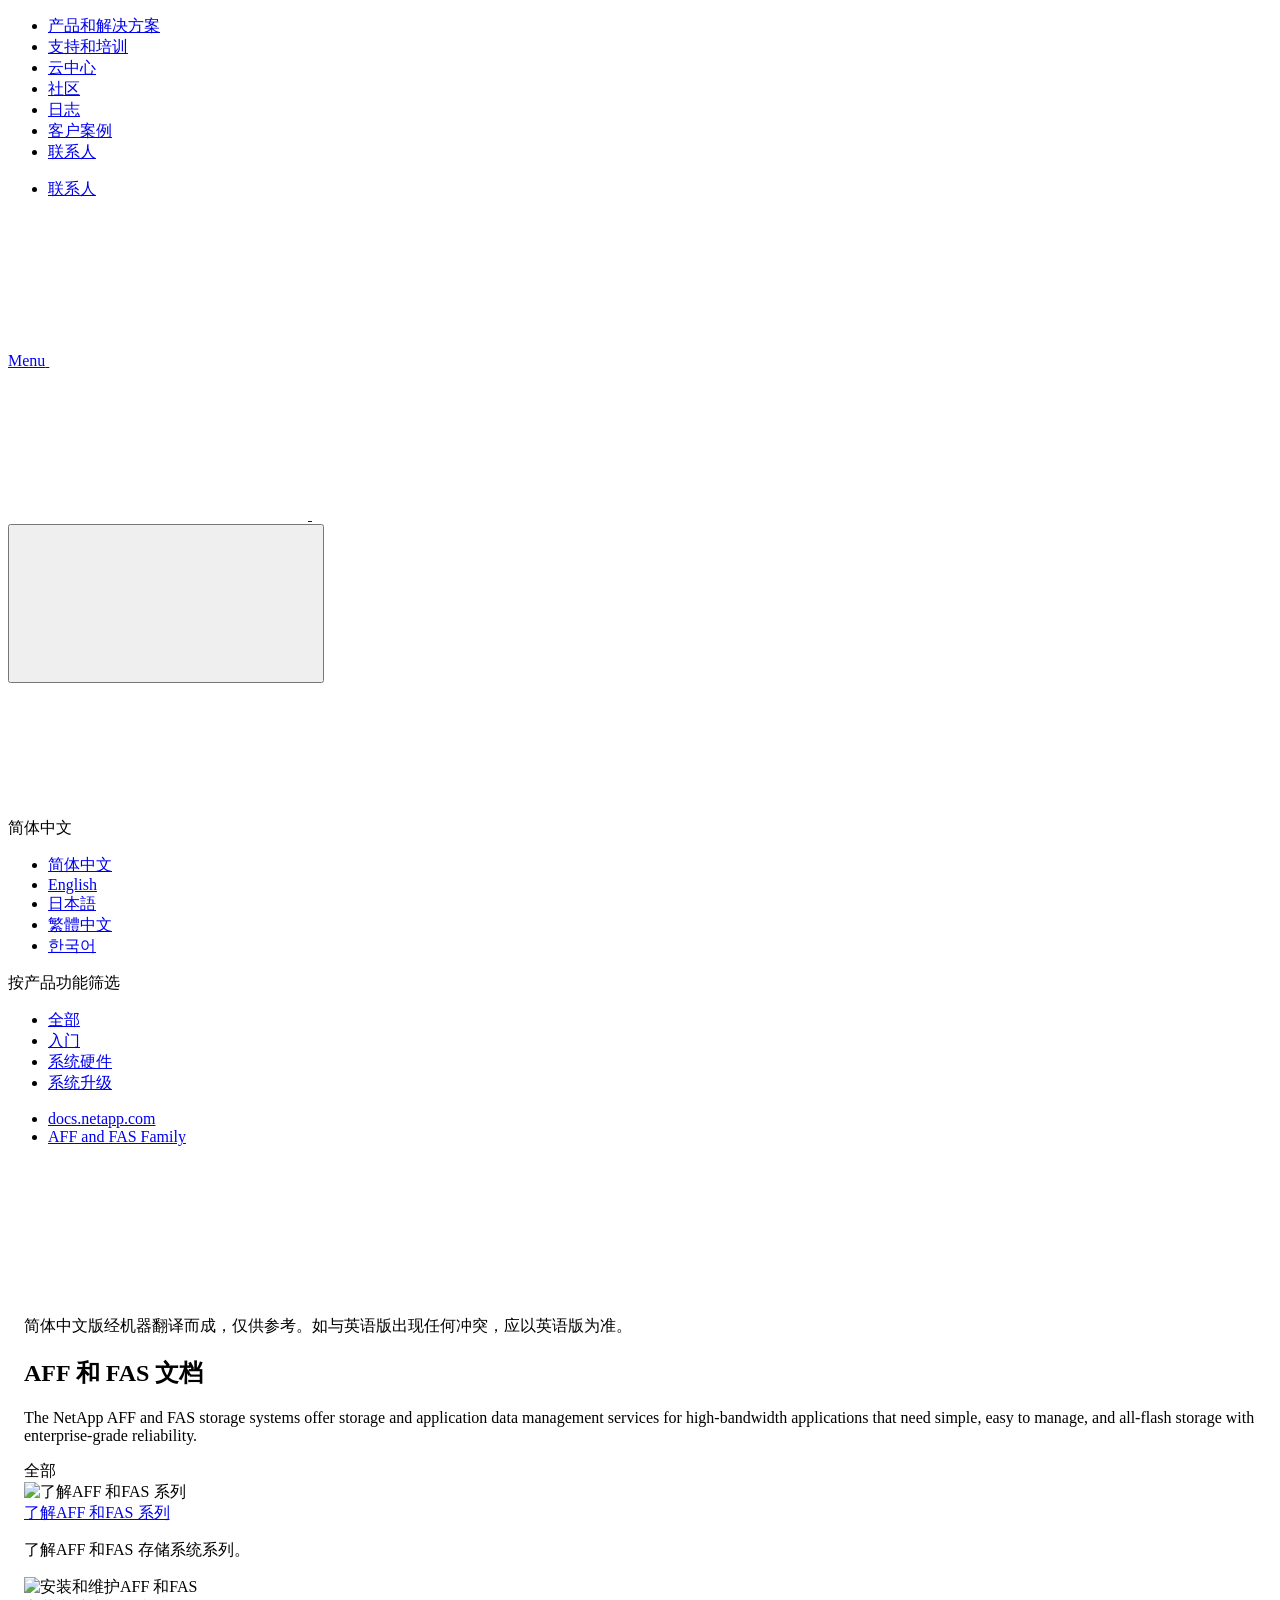
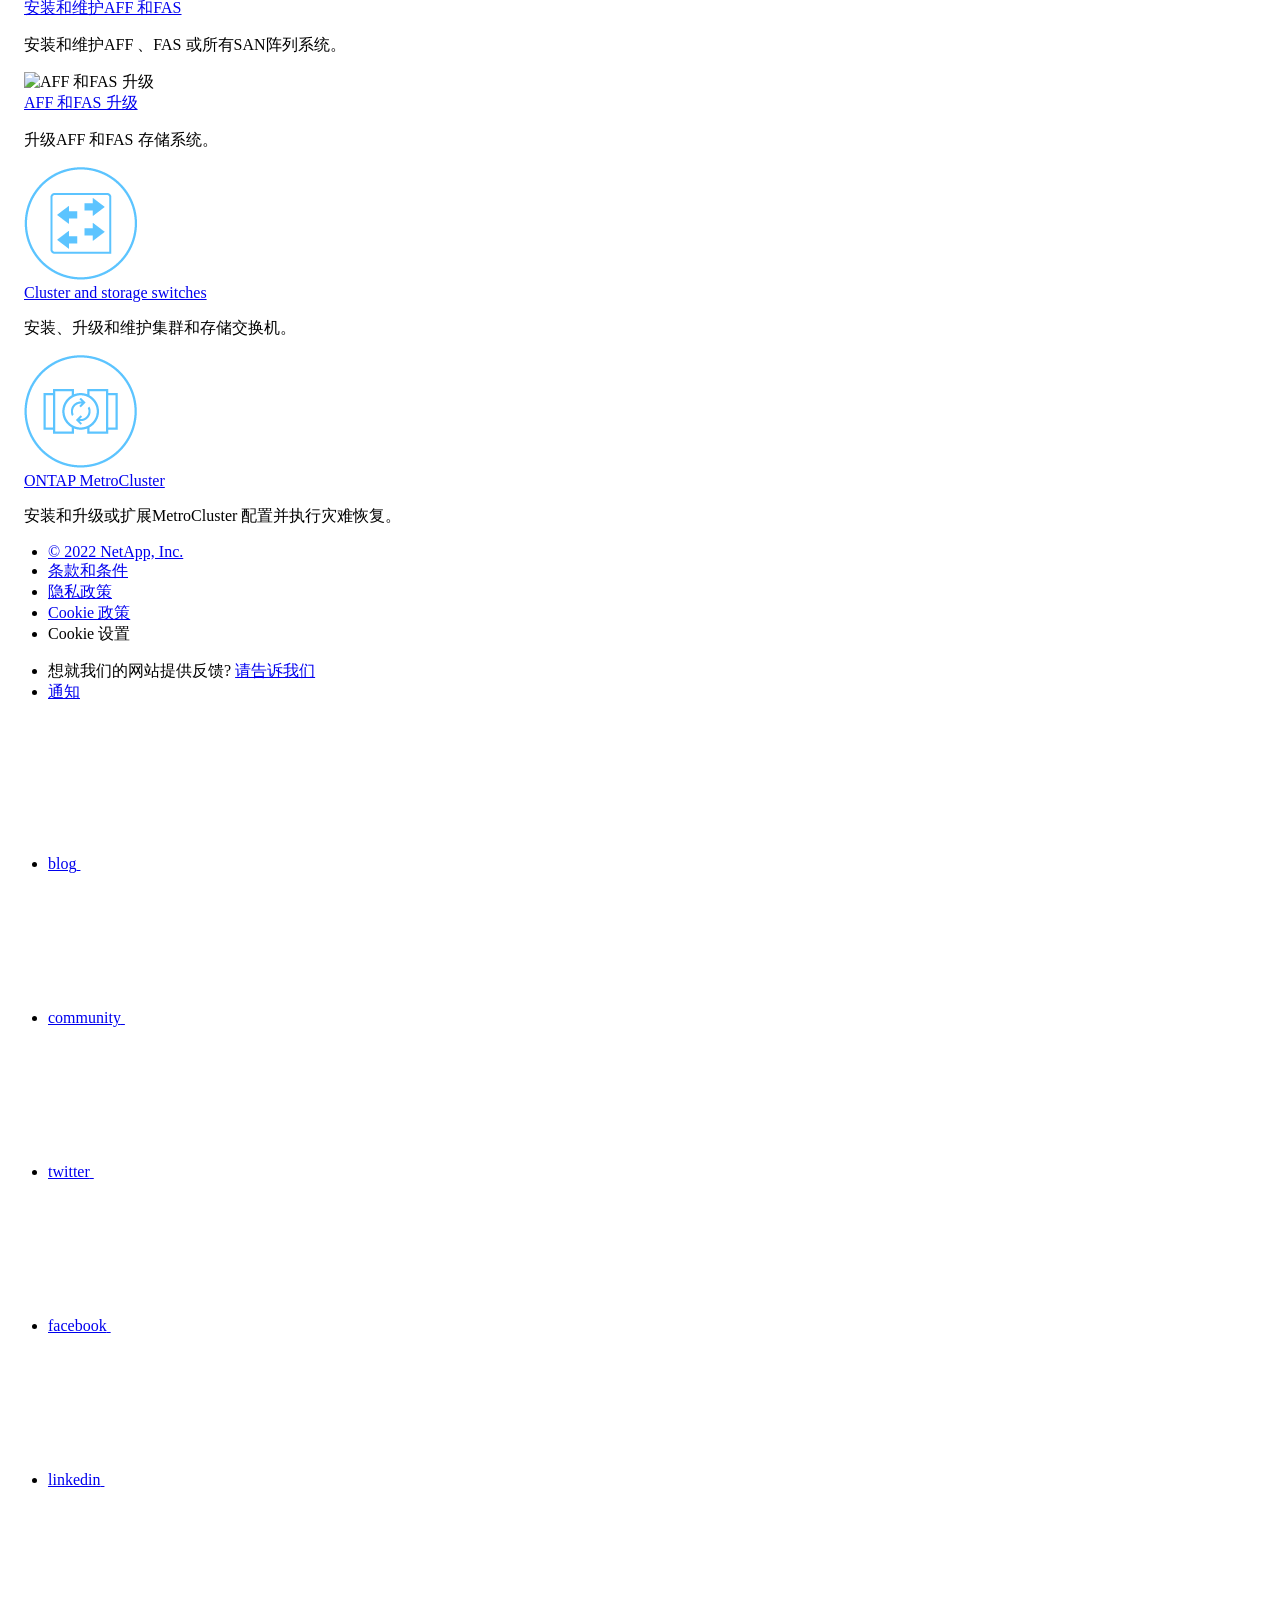
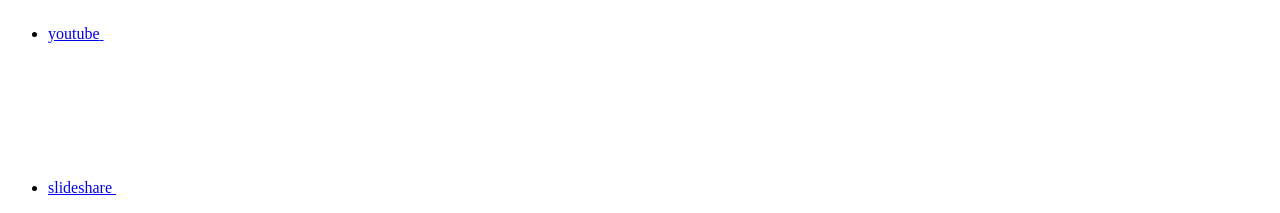
==== index.html @ 4ac9bc56 "Deploying to gh-pages from  @ 1f50a2995d84fc921bfa4bde4baba97e7aa3ccd4 🚀" ====
<!DOCTYPE html>
<html lang="zh-cn">
  <head class="at-element-marker">
  <title>AFF 和 FAS 文档</title>
  <meta charset="utf-8">
  <meta http-equiv="x-ua-compatible" content="ie=edge,chrome=1">
  <meta http-equiv="language" content="en">
  <meta name="viewport" content="width=device-width, initial-scale=1">
  <meta property="og:title" content="AFF 和 FAS 文档" />
	<meta property="og:type" content="website" />
	<meta property="og:url" content="https://docs.netapp.com/zh-cn/ontap-systems-family/index.html" />
	<meta property="og:description" content="NetApp AFF 和FAS 存储系统可为需要简单易管理的全闪存存储以及企业级可靠性的高带宽应用程序提供存储和应用程序数据管理服务。" />
  <meta property="og:image" content="https://docs.netapp.com/zh-cn/ontap-systems-family/images/logo-tophat-social.png" />
  <meta property="og:image:alt" content="NetApp Logo" />
  <meta name="format-detection" content="telephone=no">
  <meta http-equiv="Content-Type" content="text/html; charset=utf-8">
  <meta http-equiv="encoding" content="utf-8">
  <meta http-equiv="nss-type" content="Product Documentation"/>
  <meta http-equiv="nss-subtype" content="User Guide"/><meta name="description" content="NetApp AFF 和FAS 存储系统可为需要简单易管理的全闪存存储以及企业级可靠性的高带宽应用程序提供存储和应用程序数据管理服务。">
  <meta name="keywords" content=" "><!-- Icons -->
  <link rel="icon" href="/zh-cn/ontap-systems-family/images/favicon.ico" type="image/x-icon">

  <!-- RSS Feed --><!-- CSS Definitions: NetApp CSS should be defined after generic css -->

  <!-- Elastic Search -->
  <link rel="stylesheet" href="//cdn.jsdelivr.net/searchkit/0.10.0/theme.css">

  <!-- Controls AsciiDoctor Admonition Blocks -->
  <link rel="stylesheet" type="text/css" href="/zh-cn/ontap-systems-family/css/font-awesome.min.css">

  <!-- Controls the shadow effect for search dropdown menu -->
  <link rel="stylesheet" href="/zh-cn/ontap-systems-family/css/boxshadowproperties.css">

  <!-- NetApp CSS controls the technical content -->
  <link rel="stylesheet" type="text/css" href="/zh-cn/ontap-systems-family/css/netapp.css">

  <!-- WWW CSS Content -->
  <link rel="stylesheet" type="text/css" href="/zh-cn/ontap-systems-family/css/www-luci-dotcom.min.css">
  <link rel="stylesheet" type="text/css" href="/zh-cn/ontap-systems-family/css/www-netapp-dotcom.css">
  <link rel="stylesheet" href="/zh-cn/ontap-systems-family/css/www-netapp-library-critical.min.css" media="all" >
  <link rel="stylesheet" href="/zh-cn/ontap-systems-family/css/www-netapp-library-non-critical.min.css" as="style" onload="this.onload=null;this.rel='stylesheet'">
  <link rel="stylesheet" href="/zh-cn/ontap-systems-family/css/www-netapp-library-global-header-footer.min.css">

  <!-- NetApp IE Customizations -->
  <link rel="stylesheet" href='/zh-cn/ontap-systems-family/css/na-utility.css' type='text/css'>
  <link rel="stylesheet" href='/zh-cn/ontap-systems-family/css/na-sidebar.css' type='text/css'>
  <link rel='stylesheet' href='/zh-cn/ontap-systems-family/css/clouddocs.css' type='text/css'>
  <link rel='stylesheet' href='/zh-cn/ontap-systems-family/css/custom-dropdown.css' type='text/css'>
  <link rel='stylesheet' href='/zh-cn/ontap-systems-family/css/na-pagenav.css' type='text/css'>

  
  <link rel="stylesheet" href="/zh-cn/ontap-systems-family/css/landing-page.css" type="text/css">
  <link rel="stylesheet" href="/zh-cn/ontap-systems-family/css/tabbed-blocks.css" type="text/css">
  <!-- Canonical url -->
  <!-- Top level site integrations --><script>
    if (document.location.hostname === "docs.netapp.com") {
      var head = document.getElementsByTagName('head')[0];
      var onetrustConsent = document.createElement("script");
      onetrustConsent.type = "text/javascript";
      onetrustConsent.src = "https://cdn.cookielaw.org/consent/72570c5c-fe30-465f-b0e0-b77f7fb4ae34/OtAutoBlock.js";
      head.appendChild(onetrustConsent);

      var onetrustScript = document.createElement("script");
      onetrustScript.type = "text/javascript";
      onetrustScript.src = "https://cdn.cookielaw.org/scripttemplates/otSDKStub.js";
      onetrustScript.charset = "UTF-8";
      onetrustScript.dataset.documentLanguage = "true";
      onetrustScript.dataset.domainScript = "72570c5c-fe30-465f-b0e0-b77f7fb4ae34";
      head.appendChild(onetrustScript);
    }

    function OptanonWrapper() { }

    if (document.location.hostname === "docs.netapp.com") {
      var adobe = document.createElement("script");
      adobe.type = "text/plain";
      adobe.className = "optanon-category-C0002";
      adobe.src = "//assets.adobedtm.com/60287eadf1ee/c284da483c83/launch-e9ff3acac59f.min.js";
      head.appendChild(adobe);

      var google = document.createElement("script");
      google.type = "text/plain";
      google.className = "optanon-category-C0002";
      google.src = "https://www.googletagmanager.com/gtag/js?id=UA-81697994-3";
      head.appendChild(google);

      window.dataLayer = window.dataLayer || [];
      function gtag(){dataLayer.push(arguments);}
      gtag('js', new Date());
      gtag('config', 'UA-81697994-3');
    }
  </script>
  <script src="https://cdnjs.cloudflare.com/ajax/libs/jquery/2.1.4/jquery.min.js"></script>
  <script src="https://cdnjs.cloudflare.com/ajax/libs/jquery-cookie/1.4.1/jquery.cookie.min.js"></script>

  <!-- Used for Product Family Page Sidebar Visibility --><link rel="stylesheet" href='/zh-cn/ontap-systems-family/css/product-family.css' type="text/css">
  <script src='/zh-cn/ontap-systems-family/js/product-family.js'></script><!-- Used to import Promise for IE. Required for SearchKit -->
  <script src="https://cdnjs.cloudflare.com/ajax/libs/bluebird/3.3.5/bluebird.min.js"></script><script src='/zh-cn/ontap-systems-family/js/na-search.js'></script><script src='/zh-cn/ontap-systems-family/js/na-pagenav.js'></script><link rel='stylesheet' href='/zh-cn/ontap-systems-family/css/prism.css' type='text/css'>
  <link rel='stylesheet' href='/zh-cn/ontap-systems-family/css/prism-netapp.css' type='text/css'>


  <script src='/zh-cn/ontap-systems-family/js/na-utility.js'></script>
  <script src='/zh-cn/ontap-systems-family/js/clouddocs.js'></script>
  <script src='/zh-cn/ontap-systems-family/js/jquery.navgoco.min.js'></script>
  <script src="https://maxcdn.bootstrapcdn.com/bootstrap/3.3.7/js/bootstrap.min.js" integrity="sha384-Tc5IQib027qvyjSMfHjOMaLkfuWVxZxUPnCJA7l2mCWNIpG9mGCD8wGNIcPD7Txa" crossorigin="anonymous"></script>
  <script src='/zh-cn/ontap-systems-family/js/toc.js'></script>
  <script src='/zh-cn/ontap-systems-family/js/customscripts.js'></script><script>
      $(document).ready(function() {
          
          var collapseOnInit = true;
          

          var navSettings = {
              "caretHtml": '',
              "accordion": collapseOnInit,
              "openClass": 'active', // open
              "save": false, // leave false or nav highlighting doesn't work right
              "cookie": {
                  "name": 'navgoco',
                  "expires": false,
                  "path": '/'
              },
              "slide": {
                  "duration": 400,
                  "easing": 'swing'
              }
          };

          // Initialize navgoco with default options
          $("#mysidebar").navgoco(navSettings);
          

          $("#collapseAll").click(function(e) {
              e.preventDefault();
              $("#mysidebar").navgoco('toggle', false);
          });

          $("#expandAll").click(function(e) {
              e.preventDefault();
              $("#mysidebar").navgoco('toggle', true);
          });

      });

  </script>
  <script>
      $(document).ready(function() {
          $("#tg-sb-link").click(function() {
              $("#tg-sb-sidebar").toggle();
              $("#tg-sb-content").toggleClass('col-md-9');
              $("#tg-sb-content").toggleClass('col-md-12');
              $("#tg-sb-icon").toggleClass('fa-toggle-on');
              $("#tg-sb-icon").toggleClass('fa-toggle-off');
          });
      });
  </script>
  <script src='/zh-cn/ontap-systems-family/js/custom-dropdown.js'></script>
  <script src='/zh-cn/ontap-systems-family/js/FileSaver.min.js'></script>
  <script src='/zh-cn/ontap-systems-family/js/jszip-utils.min.js'></script>
  <script src='/zh-cn/ontap-systems-family/js/jszip.min.js'></script>
  <script src='/zh-cn/ontap-systems-family/js/pdf-ux.js'></script>
</head>


  <body class role="document" data-flavor="">
    <div id="page" class="n-off-canvas-menu">
      <div class="n-off-canvas-menu__menu"><!--TODO: Add offcanvas code --></div>
      <div class="n-off-canvas-menu__content-wrap">
        <header class="site-header" id="banner">
  
  <!-- Start Page Toolbar -->
  
  
  <!-- Start top_hat -->
  <div class="n-top-hat">
    <div class="n-container">
      <div class="n-top-hat__cross-property-nav">
        <ul class="n-top-hat__list">
          <li class="n-top-hat__list-item">
            <a href="https://www.netapp.com/products-a-z/" class="n-top-hat__link">产品和解决方案</a>
          </li>
          <li class="n-top-hat__list-item">
            <a href="https://www.netapp.com/support-and-training/netapp-university/" class="n-top-hat__link">支持和培训</a>
          </li>
          <li class="n-top-hat__list-item">
            <a href="https://cloud.netapp.com" class="n-top-hat__link">云中心</a>
          </li>
          <li class="n-top-hat__list-item">
            <a href="https://community.netapp.com/" class="n-top-hat__link">社区</a>
          </li>
          <li class="n-top-hat__list-item">
            <a href="https://blog.netapp.com/" class="n-top-hat__link">日志</a>
          </li>
          <li class="n-top-hat__list-item">
            <a href="https://customers.netapp.com/en/" class="n-top-hat__link">客户案例</a>
          </li>
          <li class="n-top-hat__list-item">
            <a href="https://www.netapp.com/us/contact-us/index.aspx" target="_self" class="n-top-hat__link" data-ntap-ui="contact-us">联系人</a>
          </li>
        </ul>
      </div>
      <div class="n-top-hat__utils">
        <ul class="n-top-hat__list">
          <li class="n-top-hat__list-item">
            <a href="https://www.netapp.com/us/contact-us/index.aspx" target="_self" class="n-top-hat__link" data-ntap-ui="contact-us">联系人</a>
          </li>
        </ul>
      </div>
    </div>
  </div>
  <!-- End top_hat -->

  <!-- Start property bar -->
  <style>
    .n-property-navigation-bar__menus--desktop-experience .n-menu--mega__default-content__heading span {
    color: #34B0FF;
    }
  </style>
  <div class="n-property-bar " data-ntap-ui="sticky-nav">
    <div class="n-property-bar__inner-wrap">
      <div class="n-property-bar__menu-toggle">
        <a href="#" class="n-property-bar__menu-toggle-link">
          <span class="n-property-bar__menu-toggle-text">Menu</span>
          <svg class="n-icon-bars n-property-bar__menu-toggle-icon" aria-labelledby="title">
            <title>bars</title>
            <use xlink:href="/zh-cn/ontap-systems-family/common/svg/sprite.svg#bars"></use>
          </svg>
        </a>
      </div>
      <div class="n-property-bar__property-mark ">
        <a href="https://www.netapp.com" class="n-property-bar__property-link">
          <div class="n-property-bar__logo">
            <svg class="n-icon-netapp-mark n-icon-netapp-mark n-property-bar__netapp-mark-icon" aria-labelledby="title">
              <title>netapp-mark</title>
              <use xlink:href="/zh-cn/ontap-systems-family/common/svg/sprite.svg#netapp-mark"></use>
            </svg>
            <svg class="n-icon-netapp-logo n-property-bar__logo-svg" aria-labelledby="title">
              <title>netapp-logo</title>
              <use xlink:href="/zh-cn/ontap-systems-family/common/svg/sprite.svg#netapp-logo"></use>
            </svg>
          </div>
        </a>
      </div>

      
      <div class="search-property-bar">
        <div id="search-demo-container" class="searchbox n-property-bar__search">
          <div id="react-search" 
          data-search-html="/zh-cn/ontap-systems-family/search.html"
          data-type="widget" 
          data-placeholder="搜索文档"
          data-no-results-found="未找到与 {query} 匹配的结果。"
          data-did-you-mean="搜索 {suggestion}。"
          data-no-results-found-did-you-mean="未找到与 {query} 匹配的结果。您是否要搜索 {suggestion}?"
          data-results-found="找到 {hitCount} 个结果"
          data-error-message="We're sorry, an issue occurred when fetching your results. Please try again."
          data-error-reset="Reset Search"
          data-sk-es-pf-indexes="clouddocs-ontap-systems_main-prod,clouddocs-ontap-systems-upgrade_main-prod,clouddocs-ontap-systems-switches_main-prod,clouddocs-ontap-metrocluster_main-prod"
          data-flavor=""></div>
          <button class="n-property-bar__search-toggle-button" type="button">
            <svg class="n-icon-search n-property-bar__search-toggle-button-icon" aria-labelledby="title">
              <title>search</title>
              <use xmlns:xlink="http://www.w3.org/1999/xlink" xlink:href="/zh-cn/ontap-systems-family/common/svg/sprite.svg#search"></use>
            </svg>
          </button>
        </div>
      </div>
      
    </div>
  </div>
  <div class="n-property-bar__toolbar">
    <!-- Start Language Selector --><div id="language-dropdown" class="custom-dropdown custom-dropdown-lang">
      <div class="custom-dropdown-select custom-dropdown-select-lang">
      <span class="lang-name">简体中文</span>
          <svg class="n-globe__icon" aria-labelledby="title">
            <title>globe</title>
            <use xmlns:xlink="http://www.w3.org/1999/xlink" xlink:href="/zh-cn/ontap-systems-family/common/svg/sprite.svg#globe"></use>
          </svg>
        </button>
      </div>

      <ul class="custom-dropdown-menu"><li>
          <a href="https://docs.netapp.com/zh-cn/ontap-systems-family/index.html" target="_self"><span translate="no" class="notranslate">简体中文</span></a>
        </li><li>
          <a href="https://docs.netapp.com/us-en/ontap-systems-family/index.html" target="_self"><span translate="no" class="notranslate">English</span></a>
        </li><li>
          <a href="https://docs.netapp.com/ja-jp/ontap-systems-family/index.html" target="_self"><span translate="no" class="notranslate">日本語</span></a>
        </li><li>
          <a href="https://docs.netapp.com/zh-tw/ontap-systems-family/index.html" target="_self"><span translate="no" class="notranslate">繁體中文</span></a>
        </li><li>
          <a href="https://docs.netapp.com/ko-kr/ontap-systems-family/index.html" target="_self"><span translate="no" class="notranslate">한국어</span></a>
        </li></ul>
    </div><!-- End Language Selector -->

    <div class="n-property-bar__cta"></div>
  </div>
  <script>
    $(function(){
        var currentLocalization = $('html').attr('lang');

        var localizationsDictionary = {
            "en-CA" : "https://www.netapp.com/search/index.aspx?for_cr=canada&",
            "en-IN" : "https://www.netapp.com/search/index.aspx?for_cr=india&",
            "nl-NL" : "https://www.netapp.com/search/index.aspx?for_cr=netherlands&",
            "ru-RU" : "https://www.netapp.com/search/index.aspx?for_cr=russia&",
            "sv-SE" : "https://www.netapp.com/search/index.aspx?for_cr=sweden&",
            "it-IT" : "https://www.netapp.com/search/index.aspx?for_cr=italy&",
            "he-IL" : "https://www.netapp.com/search/index.aspx?for_cr=israel&",
            "ko-KR" : "https://www.netapp.com/search/index.aspx?for_cr=korea&",
            "zh-TW" : "https://www.netapp.com/search/index.aspx?for_cr=taiwan&",
            "en-GB" : "https://www.netapp.com/search/index.aspx?for_cr=unitedkingdom&",
            "en-SG" : "https://www.netapp.com/search/index.aspx?for_cr=asean&",
            "en-AU" : "https://www.netapp.com/search/index.aspx?for_cr=australia&",
            "pt-BR" : "https://www.netapp.com/search/index.aspx?for_cr=brasil&",
            "de-CH" : "https://www.netapp.com/search/index.aspx?for_cr=switzerland&",
            "es-MX" : "https://www.netapp.com/search/index.aspx?for_cr=mexico&"
        };

        if($('html').hasClass('ntap-whitelisted') && localizationsDictionary.hasOwnProperty(currentLocalization)) {
            $('.n-property-bar__property-link').attr('href', '/');
        }
    });
  </script>
  <!-- End property bar -->
</header>


        <main id="n-main-content" class="n-main-content">
          <div class="ie-main product-family"><div class="col-md-3">
    <div class="product-family-linkheading">按产品功能筛选</div>
    <ul id="product-family-links"><li class="active"><a href="#" class="product-family-space" data-tags="tag_storage_management,tag_storage_upgrade,tag_storage_hardware,tag_get_started">全部</a></li><li><a href="#" class="product-family-space" data-tags="tag_get_started">入门</a></li><li><a href="#" class="product-family-space" data-tags="tag_storage_hardware">系统硬件</a></li><li><a href="#" class="product-family-space" data-tags="tag_storage_upgrade">系统升级</a></li></ul>
</div>
<div class="tile-container">
        <article class="page-content">
            <div class="ie-utility">
  <div class="ie-menu">
    <div class="n-breadcrumb">
      <ul class="n-breadcrumb__list">
        <li class="n-breadcrumb__list-item">
          <a href="https://docs.netapp.com">docs.netapp.com</a>
        </li>
        

        

        <li class="n-breadcrumb__list-item">
          <a href="/zh-cn/ontap-systems-family/">AFF&nbsp;and&nbsp;FAS&nbsp;Family</a>
        </li>

      </ul>
    </div>
    <div style="clear: both"></div><!-- Main needs to have height -->
  </div>
</div>

            <div class="n-band n-band--docs n-band--belted">
                <div class="n-container" style="margin: 0 auto; padding: 0 16px;">
                    <div class="n-row">                      
                        <div class="n-col-sm-12"><div class="ie-nmt-disclaimer">
                              <span>
                                <div class="ie-nmt-disclaimer-container">
                                  <div class="ie-nmt-disclaimer-icon">
                                    <svg class="luci-icon" aria-hidden="true">
                                      <use xlink:href="/zh-cn/ontap-systems-family/common/svg/sprite.svg#circle-info">
                                    </svg>
                                  </div>
                                  <div class="ie-nmt-disclaimer-content">
                                    <span> 简体中文版经机器翻译而成，仅供参考。如与英语版出现任何冲突，应以英语版为准。 </span>
                                  </div>
                                  <div style="clear:both;"></div>
                                </div>
                              </span>
                            </div><div class="n-doc__component-detail-heading-wrap">
                                <h1 class="n-doc__component-detail-heading">AFF 和 FAS 文档</h1>
                            </div><section class="n-band__section">
                                <p>The NetApp AFF and FAS storage systems offer storage and application data management services for high-bandwidth applications that need simple, easy to manage, and all-flash storage with enterprise-grade reliability.</p>
                            </section><div class="n-band__content">
<div id="selected-sidelink"><span>全部</span></div>
    <div class="n-layout-flex product-family-tile-container" data-ntap-layout="4"><div class="n-feature-block n-feature-block__align--center n-layout-flex__item ie-feature-block product-family-tile"
            data-tags="all, tag_get_started">
            <div class="n-feature-block__content">
                <div class="ie-feature-block__header">
                    <div class="ie-feature-block__image product-family-tile-icon"><img src="./media/family.png" alt="了解AFF 和FAS 系列"></div>
                </div>
                <div class="ie-feature-block__section">
                    <a class="ie-feature-block__link product-family-tile-title"
                        href='intro-family.html'>了解AFF 和FAS 系列</a>
                    <p class="ie-feature-block__summary product-family-tile-summary">了解AFF 和FAS 存储系统系列。</p>
                </div>
            </div>
        </div><div class="n-feature-block n-feature-block__align--center n-layout-flex__item ie-feature-block product-family-tile"
            data-tags="all, tag_storage_hardware">
            <div class="n-feature-block__content">
                <div class="ie-feature-block__header">
                    <div class="ie-feature-block__image product-family-tile-icon"><img src="./media/icon-onprem.png" alt="安装和维护AFF 和FAS"></div>
                </div>
                <div class="ie-feature-block__section">
                    <a class="ie-feature-block__link product-family-tile-title"
                        href='https://docs.netapp.com/us-en/ontap-systems/index.html'>安装和维护AFF 和FAS</a>
                    <p class="ie-feature-block__summary product-family-tile-summary">安装和维护AFF 、FAS 或所有SAN阵列系统。</p>
                </div>
            </div>
        </div><div class="n-feature-block n-feature-block__align--center n-layout-flex__item ie-feature-block product-family-tile"
            data-tags="all, tag_storage_upgrade">
            <div class="n-feature-block__content">
                <div class="ie-feature-block__header">
                    <div class="ie-feature-block__image product-family-tile-icon"><img src="./media/upgrade.png" alt="AFF 和FAS 升级"></div>
                </div>
                <div class="ie-feature-block__section">
                    <a class="ie-feature-block__link product-family-tile-title"
                        href='https://docs.netapp.com/us-en/ontap-systems-upgrade/index.html'>AFF 和FAS 升级</a>
                    <p class="ie-feature-block__summary product-family-tile-summary">升级AFF 和FAS 存储系统。</p>
                </div>
            </div>
        </div><div class="n-feature-block n-feature-block__align--center n-layout-flex__item ie-feature-block product-family-tile"
            data-tags="all, tag_storage_hardware, tag_storage_upgrade">
            <div class="n-feature-block__content">
                <div class="ie-feature-block__header">
                    <div class="ie-feature-block__image product-family-tile-icon"><img src="./media/switch.png" alt="Cluster and storage switches"></div>
                </div>
                <div class="ie-feature-block__section">
                    <a class="ie-feature-block__link product-family-tile-title"
                        href='https://docs.netapp.com/us-en/ontap-systems-switches/index.html'>Cluster and storage switches</a>
                    <p class="ie-feature-block__summary product-family-tile-summary">安装、升级和维护集群和存储交换机。</p>
                </div>
            </div>
        </div><div class="n-feature-block n-feature-block__align--center n-layout-flex__item ie-feature-block product-family-tile"
            data-tags="all, tag_storage_upgrade">
            <div class="n-feature-block__content">
                <div class="ie-feature-block__header">
                    <div class="ie-feature-block__image product-family-tile-icon"><img src="./media/metrocluster.png" alt="ONTAP MetroCluster"></div>
                </div>
                <div class="ie-feature-block__section">
                    <a class="ie-feature-block__link product-family-tile-title"
                        href='https://docs.netapp.com/us-en/ontap-metrocluster/index.html'>ONTAP MetroCluster</a>
                    <p class="ie-feature-block__summary product-family-tile-summary">安装和升级或扩展MetroCluster 配置并执行灾难恢复。</p>
                </div>
            </div>
        </div></div>
</div>
</div>
                    </div>
                </div>
            </div>
        </article>
    </div>
    <div class="page-nav-toolbar"></div>
    <div style="clear:both"></div>
</div>
        </main>

        <footer class="n-footer">
  <div class="n-footer__bottom">
    <div class="n-container">
      <div class="n-footer__bottom-left">
        <div class="n-footer__copyright">
          <ul class="n-footer__copyright-list">
            <li class="n-footer__copyright-link">
              <a href="https://www.netapp.com/us/legal/copyright.aspx">© 2022 NetApp, Inc.</a>
            </li>
            <li class="n-footer__copyright-link">
              <a href="https://www.netapp.com/company/legal/terms-of-use/">条款和条件</a>
            </li>
            <li class="n-footer__copyright-link">
              <a href="https://www.netapp.com/company/legal/privacy-policy/">隐私政策</a>
            </li>
            <li class="n-footer__copyright-link">
              <a href="https://www.netapp.com/company/legal/cookie-policy/">Cookie 政策</a>
            </li>
            <li class="n-footer__copyright-link">
              <a class="ot-sdk-show-settings">Cookie 设置</a>
            </li>
          </ul>
        </div>
      </div>
      <div class="n-footer__bottom-right">
        <div class="n-footer__copyright">
          <ul class="n-footer__copyright-list">
            <li class="n-footer__copyright-link">
              <span class="n-footer__fine-print">想就我们的网站提供反馈?</span>
              <a target="_self" href="javascript:netapp_mailto()">请告诉我们</a>
            </li>
            <li class="n-footer__copyright-link">
              <a href="https://docs.netapp.com/zh-cn/announcements/">通知</a>
            </li>
          </ul>
        </div>
        <div class="n-footer__social-links">
          <ul class="n-footer__social-link-list">
            <li class="n-footer__social-link-list-item">
              <a class="n-footer__social-link" data-ntap-social="follow-blog" href="https://blog.netapp.com"
                target="_blank" title="blog" alt="blog">
                <span class="n-footer__social-link-text">blog</span>
                <svg class="n-icon-blog n-footer__social-link-icon" aria-labelledby="title">
                  <title>blog@</title>
                  <use xmlns:xlink="http://www.w3.org/1999/xlink"
                    xlink:href="/zh-cn/ontap-systems-family/common/svg/sprite.svg#blog"></use>
                </svg>
              </a>
            </li>
            <li class="n-footer__social-link-list-item">
              <a class="n-footer__social-link" data-ntap-social="follow-community" href="https://community.netapp.com/"
                target="_blank" title="community" alt="community">
                <span class="n-footer__social-link-text">community</span>
                <svg class="n-icon-community n-footer__social-link-icon" aria-labelledby="title">
                  <title>community@</title>
                  <use xmlns:xlink="http://www.w3.org/1999/xlink"
                    xlink:href="/zh-cn/ontap-systems-family/common/svg/sprite.svg#comments"></use>
                </svg>
              </a>
            </li>
            <li class="n-footer__social-link-list-item">
              <a class="n-footer__social-link" data-ntap-social="follow-twitter" href="https://twitter.com/netapp"
                target="_blank" title="twitter" alt="twitter">
                <span class="n-footer__social-link-text">twitter</span>
                <svg class="n-icon-twitter n-footer__social-link-icon" aria-labelledby="title">
                  <title>twitter@</title>
                  <use xmlns:xlink="http://www.w3.org/1999/xlink"
                    xlink:href="/zh-cn/ontap-systems-family/common/svg/sprite.svg#twitter"></use>
                </svg>
              </a>
            </li>
            <li class="n-footer__social-link-list-item">
              <a class="n-footer__social-link" data-ntap-social="follow-facebook" href="https://www.facebook.com/NetApp"
                target="_blank" title="facebook" alt="facebook">
                <span class="n-footer__social-link-text">facebook</span>
                <svg class="n-icon-facebook n-footer__social-link-icon" aria-labelledby="title">
                  <title>facebook@</title>
                  <use xmlns:xlink="http://www.w3.org/1999/xlink"
                    xlink:href="/zh-cn/ontap-systems-family/common/svg/sprite.svg#facebook"></use>
                </svg>
              </a>
            </li>
            <li class="n-footer__social-link-list-item">
              <a class="n-footer__social-link" data-ntap-social="follow-linkedin"
                href="https://www.linkedin.com/company/netapp" target="_blank" title="linkedin" alt="linkedin">
                <span class="n-footer__social-link-text">linkedin</span>
                <svg class="n-icon-linkedin n-footer__social-link-icon" aria-labelledby="title">
                  <title>linkedin@</title>
                  <use xmlns:xlink="http://www.w3.org/1999/xlink"
                    xlink:href="/zh-cn/ontap-systems-family/common/svg/sprite.svg#linkedin"></use>
                </svg>
              </a>
            </li>
            <li class="n-footer__social-link-list-item">
              <a class="n-footer__social-link" data-ntap-social="follow-youtube"
                href="https://www.youtube.com/user/NetAppTV" target="_blank" title="youtube" alt="youtube">
                <span class="n-footer__social-link-text">youtube</span>
                <svg class="n-icon-youtube n-footer__social-link-icon" aria-labelledby="title">
                  <title>youtube@</title>
                  <use xmlns:xlink="http://www.w3.org/1999/xlink"
                    xlink:href="/zh-cn/ontap-systems-family/common/svg/sprite.svg#youtube"></use>
                </svg>
              </a>
            </li>
            <li class="n-footer__social-link-list-item">
              <a class="n-footer__social-link" data-ntap-social="follow-slideshare"
                href="https://www.slideshare.net/NetApp" target="_blank" title="slideshare" alt="slideshare">
                <span class="n-footer__social-link-text">slideshare</span>
                <svg class="n-icon-slideshare n-footer__social-link-icon" aria-labelledby="title">
                  <title>slideshare@</title>
                  <use xmlns:xlink="http://www.w3.org/1999/xlink"
                    xlink:href="/zh-cn/ontap-systems-family/common/svg/sprite.svg#slideshare"></use>
                </svg>
              </a>
            </li>
          </ul>
        </div>
      </div>
    </div>
  </div>
</footer>

      </div><!-- Elasticsearch JS -->
      <script type="text/javascript" src='/zh-cn/ontap-systems-family/js/bundle.js'></script>

      <!-- Syntax Highlighting -->
      <script type="text/javascript" src='/zh-cn/ontap-systems-family/js/prism.js'></script>
      <script type="text/javascript" src='/zh-cn/ontap-systems-family/js/prism-curl.js'></script>
    </div>
    <script>
      document.body.offsetWidth=1903;
      cookieLaw = {}
      cookieLaw.euCountry = "US";
      cookieLaw.invoke = function(){return false;}
    </script>
    <script src='/zh-cn/ontap-systems-family/js/www-ntap.js'></script>
    <script src='/zh-cn/ontap-systems-family/js/tabbed-blocks.js'></script>
    <script src='/zh-cn/ontap-systems-family/js/sidebar.js'></script>
  </body></html>
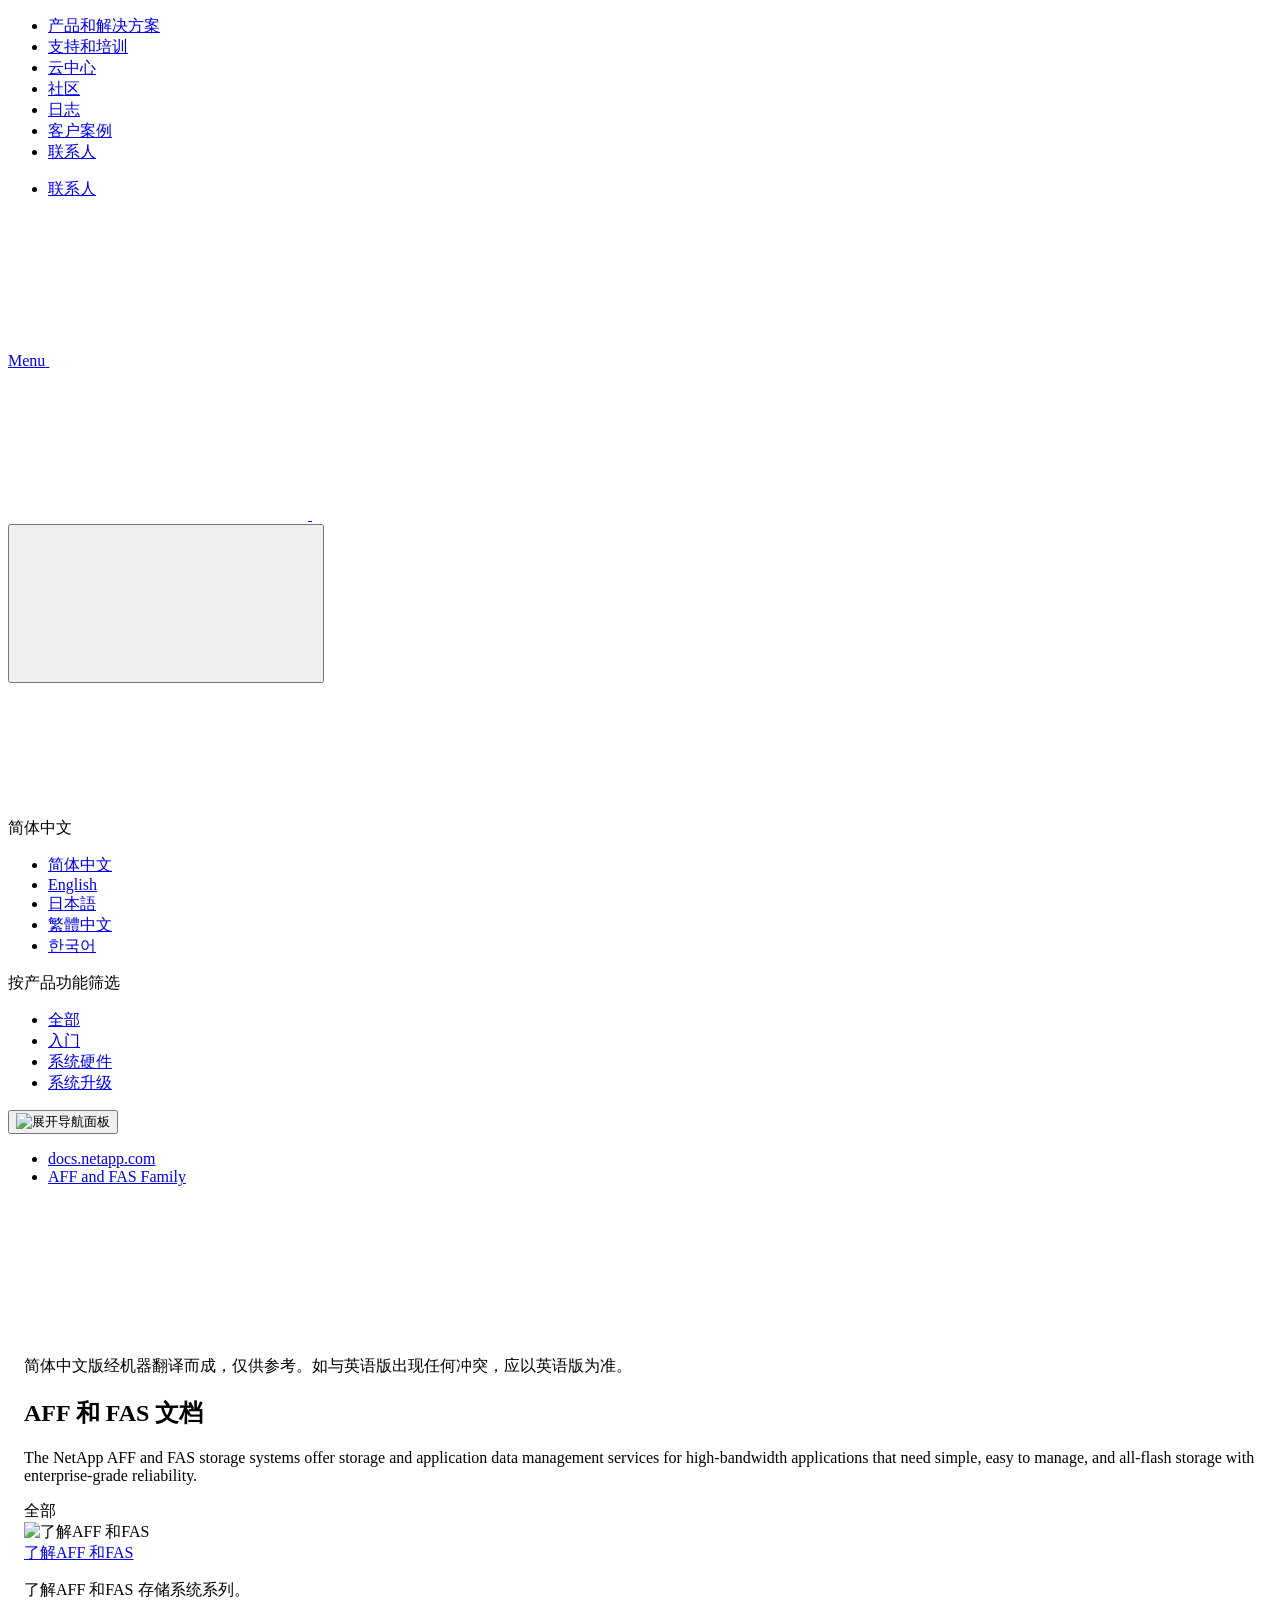
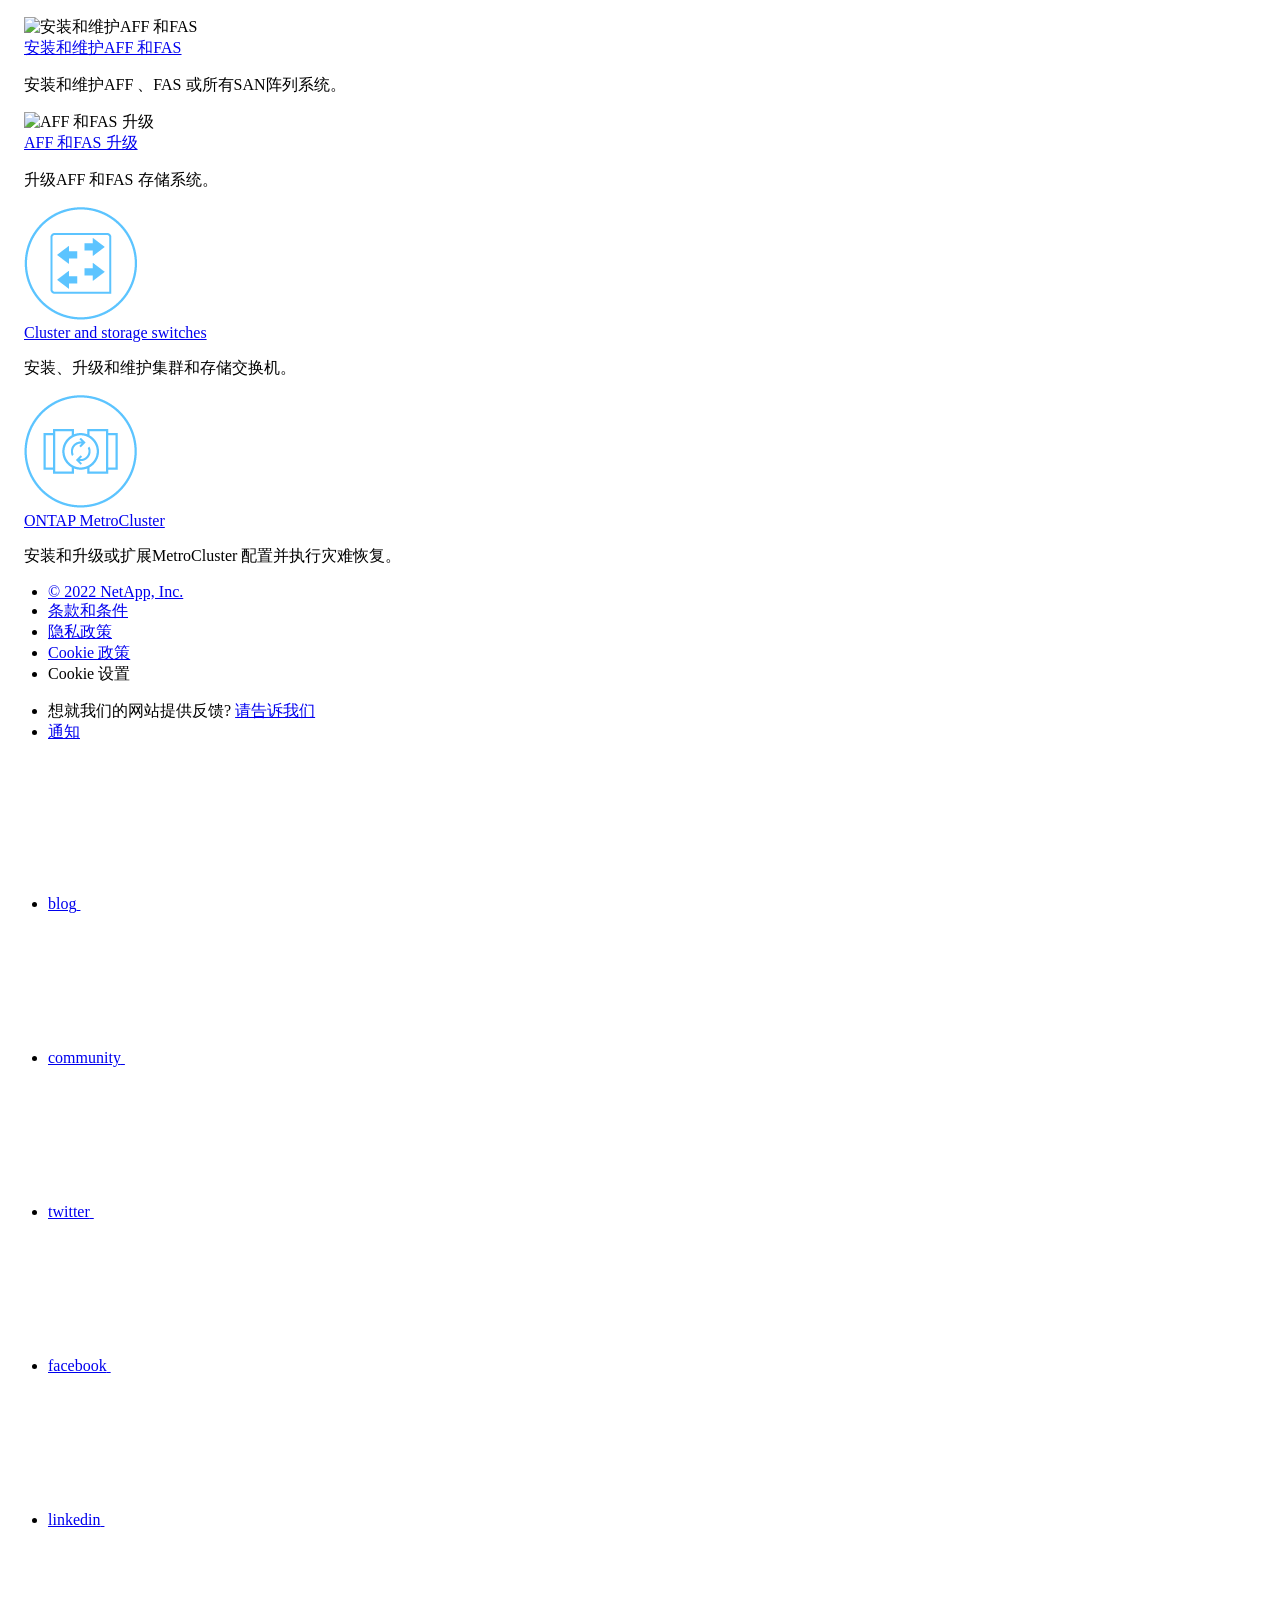
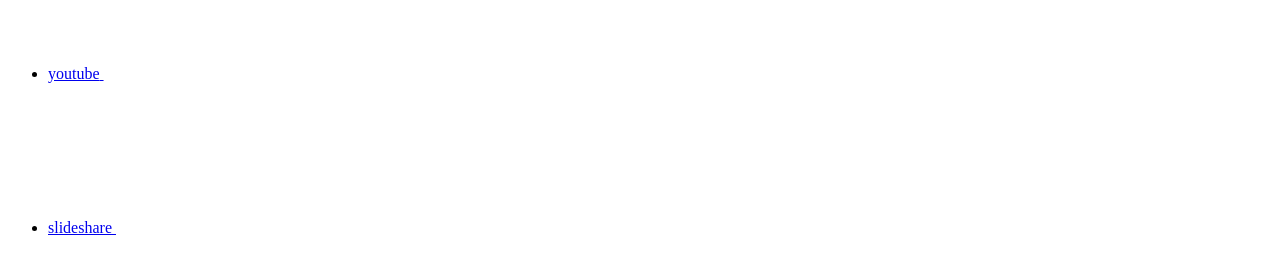
==== commit 6315910e: "Deploying to gh-pages from  @ 9b6c7e8ff1717d768faaec2303cb2c5d802718d4 🚀" ====
--- a/index.html
+++ b/index.html
@@ -53,11 +53,34 @@
   <link rel="stylesheet" href="/zh-cn/ontap-systems-family/css/tabbed-blocks.css" type="text/css">
   <!-- Canonical url -->
   <!-- Top level site integrations --><script>
-    if (document.location.hostname === "docs.netapp.com") {
+    function addAdobeLaunch(adobeId) {
+      var head = document.getElementsByTagName('head')[0];
+      var adobe = document.createElement("script");
+      adobe.type = "text/plain";
+      adobe.className = "optanon-category-C0002";
+      adobe.src = "//assets.adobedtm.com/60287eadf1ee/c284da483c83/"+adobeId+".min.js";
+      head.appendChild(adobe);
+    }
+
+    function addGoogleAnalytics(gtagId) {
+      var google = document.createElement("script");
+      google.type = "text/plain";
+      google.className = "optanon-category-C0002";
+      google.src = "https://www.googletagmanager.com/gtag/js?id="+gtagId;
+      var head = document.getElementsByTagName('head')[0];
+      head.appendChild(google);
+
+      window.dataLayer = window.dataLayer || [];
+      function gtag(){dataLayer.push(arguments);}
+      gtag('js', new Date());
+      gtag('config', gtagId);
+    }
+
+    function addConsent(consentId) {
       var head = document.getElementsByTagName('head')[0];
       var onetrustConsent = document.createElement("script");
       onetrustConsent.type = "text/javascript";
-      onetrustConsent.src = "https://cdn.cookielaw.org/consent/72570c5c-fe30-465f-b0e0-b77f7fb4ae34/OtAutoBlock.js";
+      onetrustConsent.src = "https://cdn.cookielaw.org/consent/"+consentId+"/OtAutoBlock.js";
       head.appendChild(onetrustConsent);
 
       var onetrustScript = document.createElement("script");
@@ -65,30 +88,11 @@
       onetrustScript.src = "https://cdn.cookielaw.org/scripttemplates/otSDKStub.js";
       onetrustScript.charset = "UTF-8";
       onetrustScript.dataset.documentLanguage = "true";
-      onetrustScript.dataset.domainScript = "72570c5c-fe30-465f-b0e0-b77f7fb4ae34";
+      onetrustScript.dataset.domainScript = consentId;
       head.appendChild(onetrustScript);
-    }
-
-    function OptanonWrapper() { }
-
-    if (document.location.hostname === "docs.netapp.com") {
-      var adobe = document.createElement("script");
-      adobe.type = "text/plain";
-      adobe.className = "optanon-category-C0002";
-      adobe.src = "//assets.adobedtm.com/60287eadf1ee/c284da483c83/launch-e9ff3acac59f.min.js";
-      head.appendChild(adobe);
-
-      var google = document.createElement("script");
-      google.type = "text/plain";
-      google.className = "optanon-category-C0002";
-      google.src = "https://www.googletagmanager.com/gtag/js?id=UA-81697994-3";
-      head.appendChild(google);
-
-      window.dataLayer = window.dataLayer || [];
-      function gtag(){dataLayer.push(arguments);}
-      gtag('js', new Date());
-      gtag('config', 'UA-81697994-3');
-    }
+    }addConsent("72570c5c-fe30-465f-b0e0-b77f7fb4ae34");
+    addAdobeLaunch("launch-e9ff3acac59f");
+    addGoogleAnalytics("UA-81697994-3");function OptanonWrapper() { }
   </script>
   <script src="https://cdnjs.cloudflare.com/ajax/libs/jquery/2.1.4/jquery.min.js"></script>
   <script src="https://cdnjs.cloudflare.com/ajax/libs/jquery-cookie/1.4.1/jquery.cookie.min.js"></script>
@@ -333,6 +337,7 @@
 <div class="tile-container">
         <article class="page-content">
             <div class="ie-utility">
+  <button id="btn-sidebar-expand" onclick="showSidebar()"><img src="/zh-cn/ontap-systems-family/images/expand.png" alt="展开导航面板"></button>
   <div class="ie-menu">
     <div class="n-breadcrumb">
       <ul class="n-breadcrumb__list">
@@ -380,11 +385,11 @@
             data-tags="all, tag_get_started">
             <div class="n-feature-block__content">
                 <div class="ie-feature-block__header">
-                    <div class="ie-feature-block__image product-family-tile-icon"><img src="./media/family.png" alt="了解AFF 和FAS 系列"></div>
+                    <div class="ie-feature-block__image product-family-tile-icon"><img src="./media/family.png" alt="了解AFF 和FAS"></div>
                 </div>
                 <div class="ie-feature-block__section">
                     <a class="ie-feature-block__link product-family-tile-title"
-                        href='intro-family.html'>了解AFF 和FAS 系列</a>
+                        href='intro-family.html'>了解AFF 和FAS</a>
                     <p class="ie-feature-block__summary product-family-tile-summary">了解AFF 和FAS 存储系统系列。</p>
                 </div>
             </div>
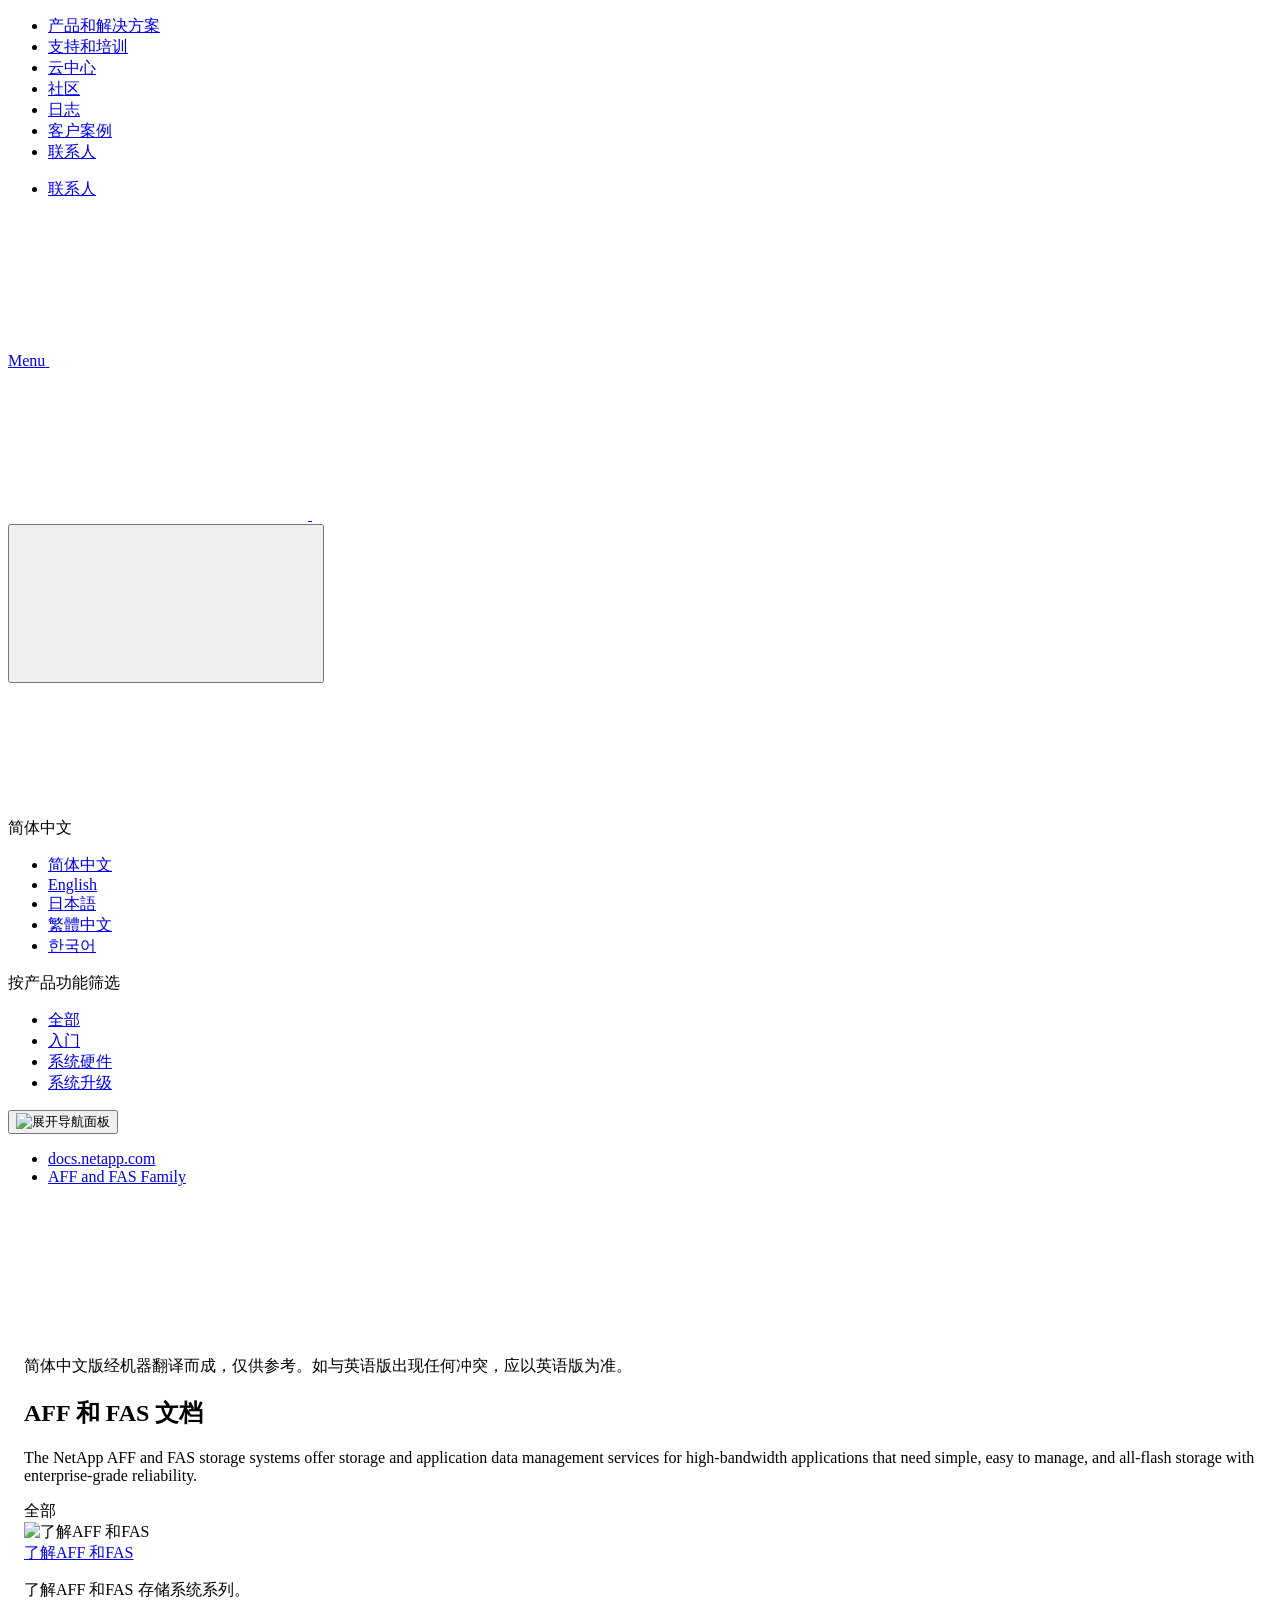
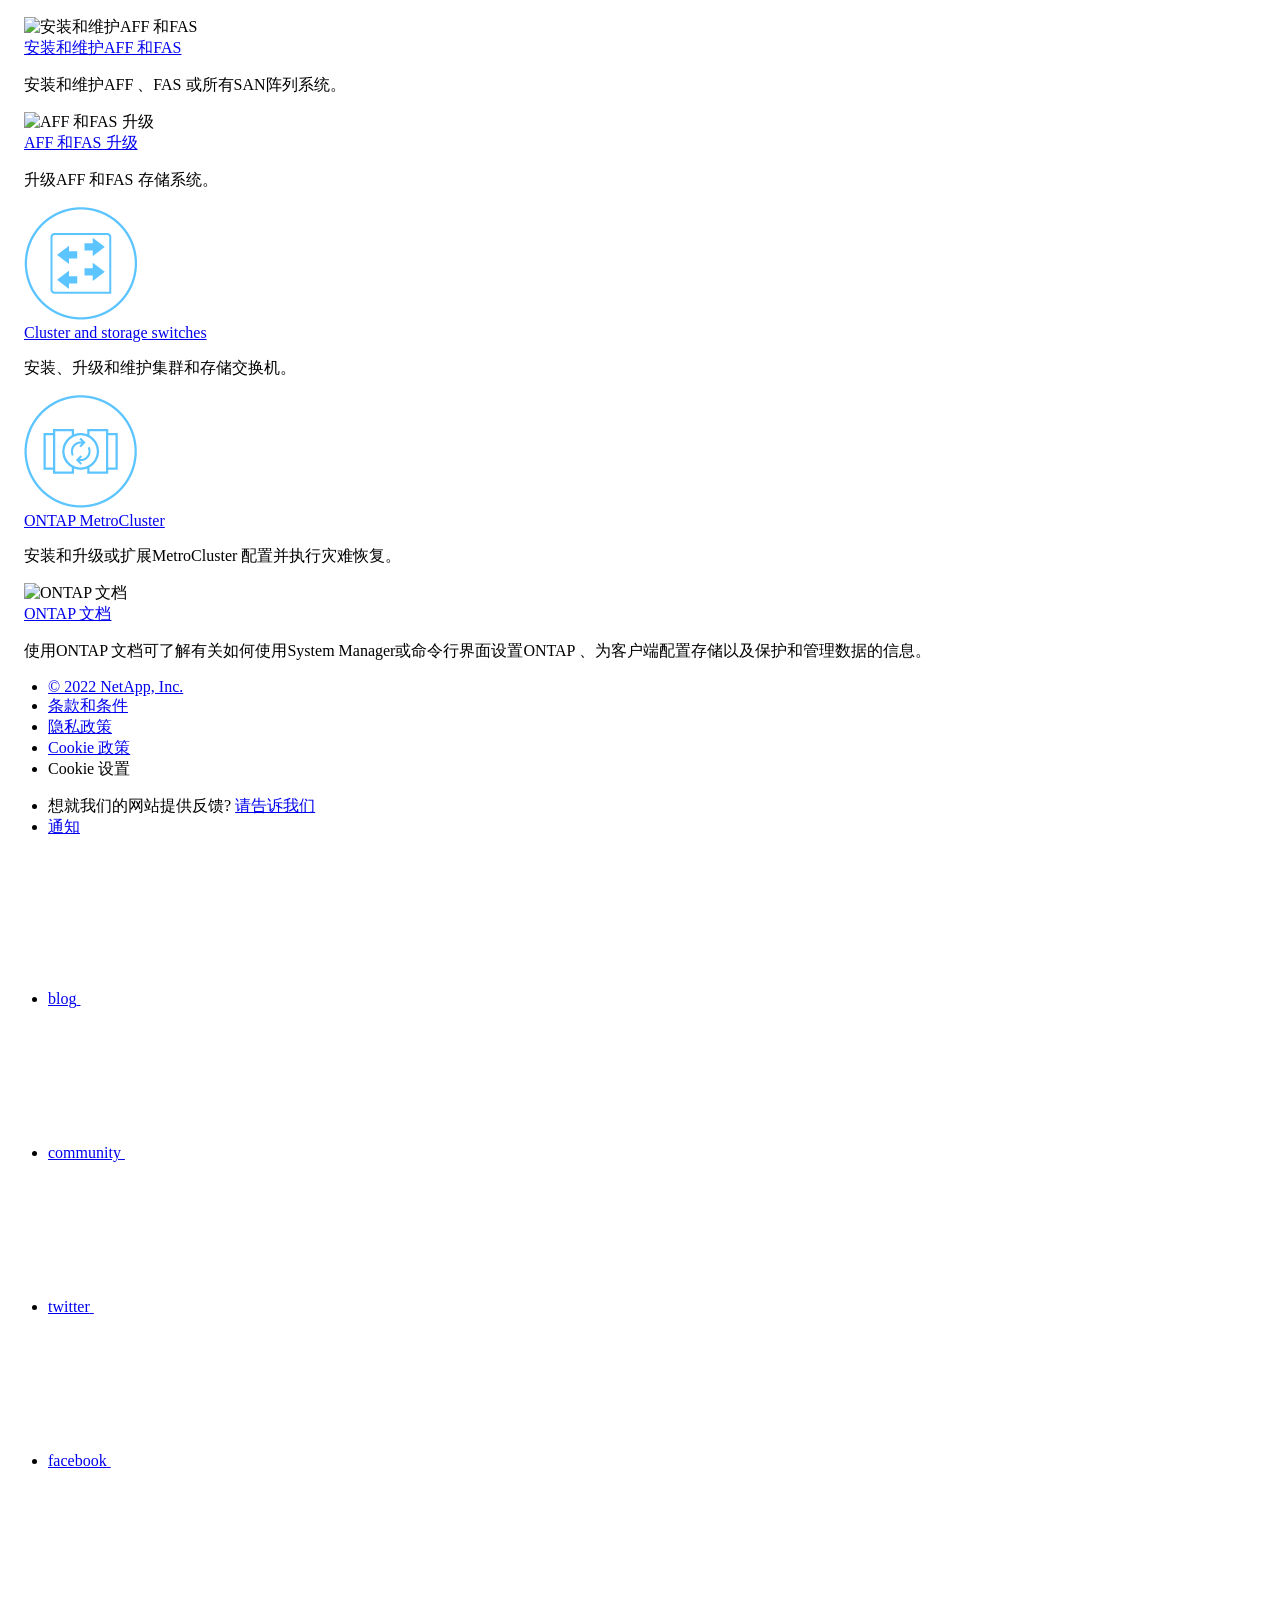
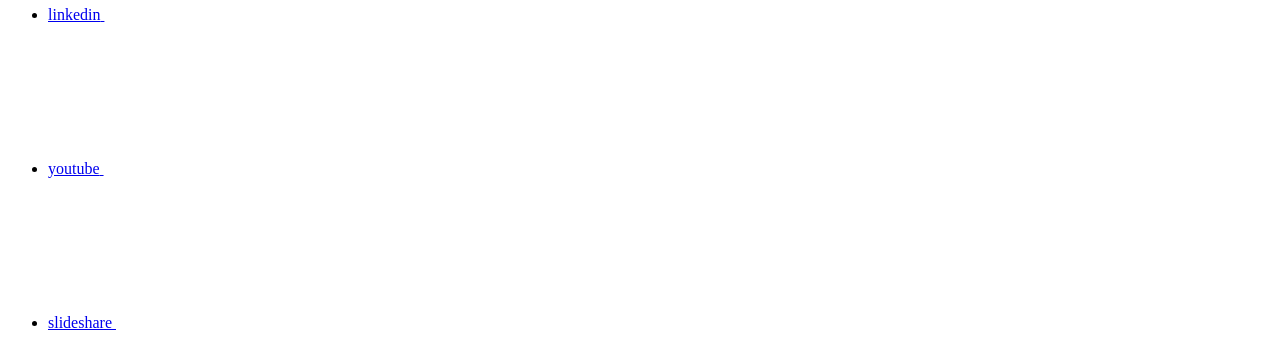
==== commit bd918227: "Deploying to gh-pages from  @ a62b07bf0ca66e38b7b95a7237980ea9f0cf0b7c 🚀" ====
--- a/index.html
+++ b/index.html
@@ -441,6 +441,18 @@
                     <p class="ie-feature-block__summary product-family-tile-summary">安装和升级或扩展MetroCluster 配置并执行灾难恢复。</p>
                 </div>
             </div>
+        </div><div class="n-feature-block n-feature-block__align--center n-layout-flex__item ie-feature-block product-family-tile"
+            data-tags="all, tag_storage_management">
+            <div class="n-feature-block__content">
+                <div class="ie-feature-block__header">
+                    <div class="ie-feature-block__image product-family-tile-icon"><img src="./media/family.png" alt="ONTAP 文档"></div>
+                </div>
+                <div class="ie-feature-block__section">
+                    <a class="ie-feature-block__link product-family-tile-title"
+                        href='https://docs.netapp.com/us-en/ontap-family/index.html'>ONTAP 文档</a>
+                    <p class="ie-feature-block__summary product-family-tile-summary">使用ONTAP 文档可了解有关如何使用System Manager或命令行界面设置ONTAP 、为客户端配置存储以及保护和管理数据的信息。</p>
+                </div>
+            </div>
         </div></div>
 </div>
 </div>
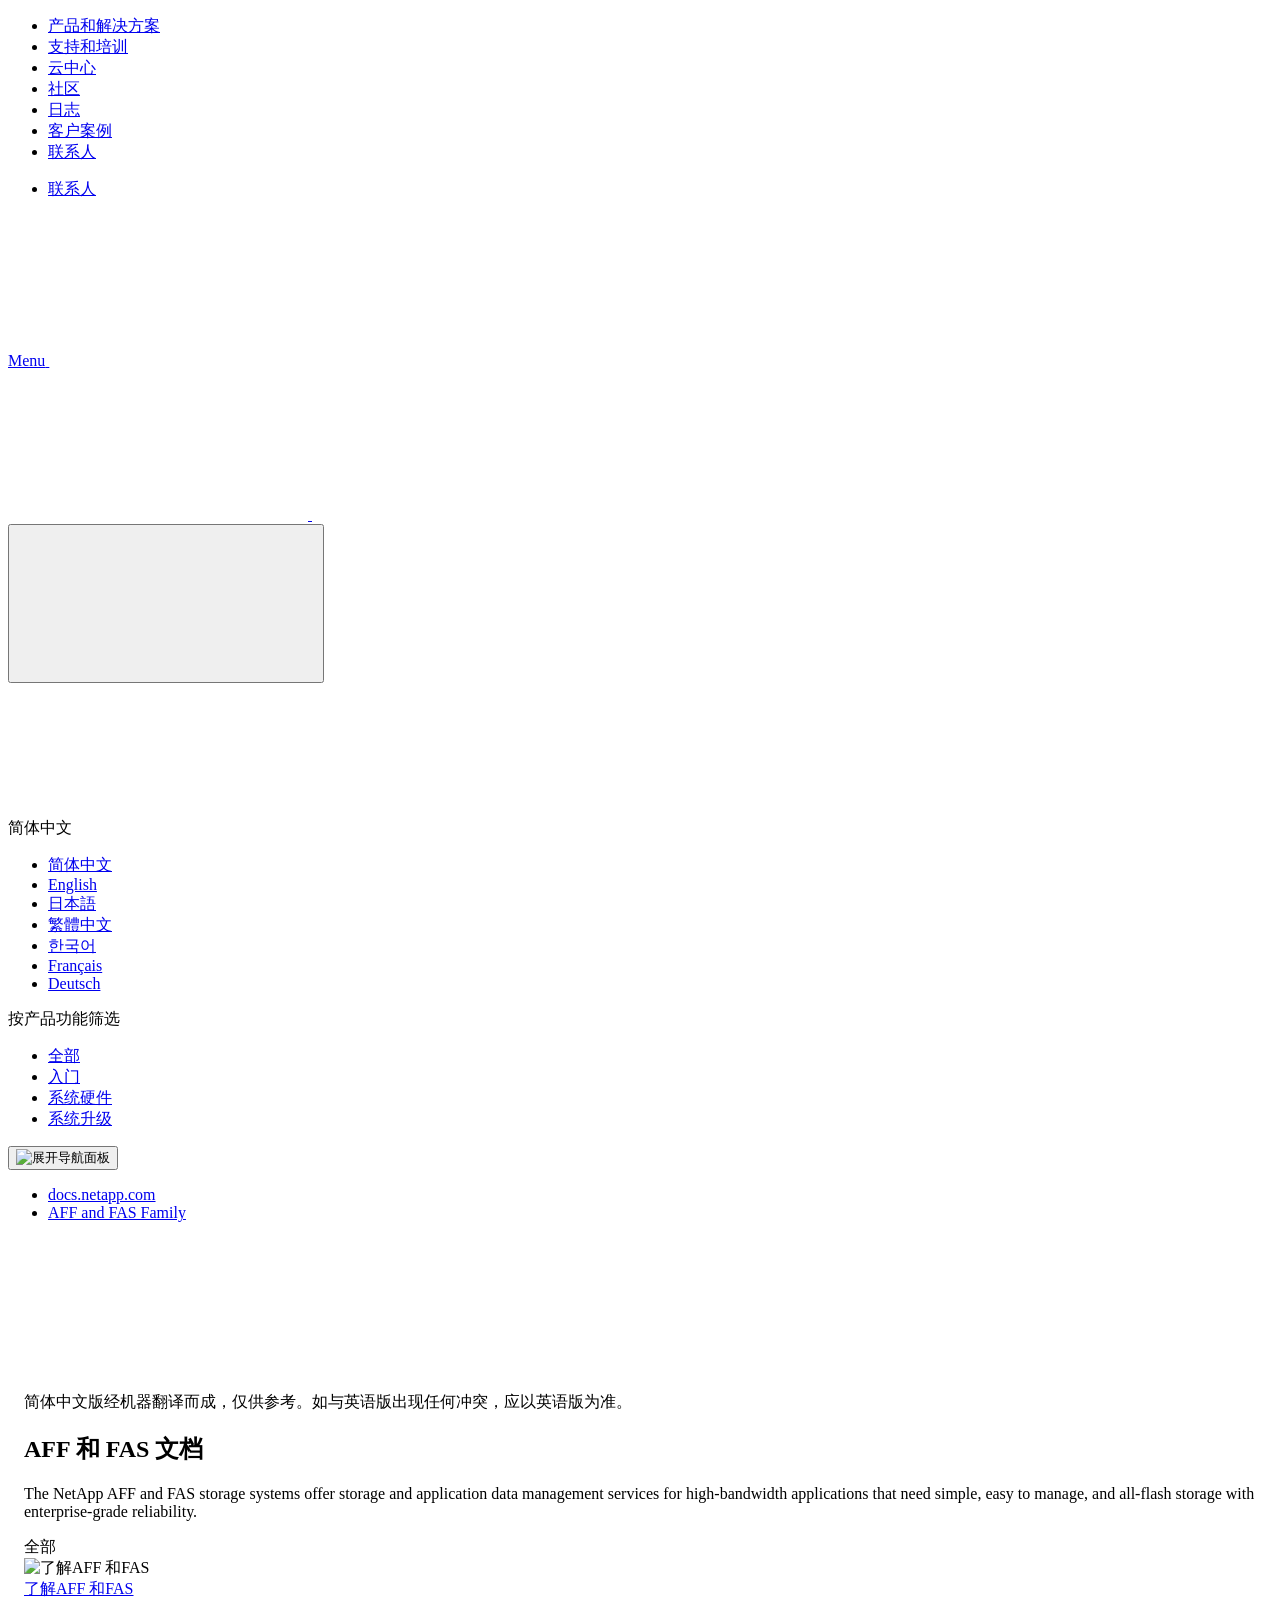
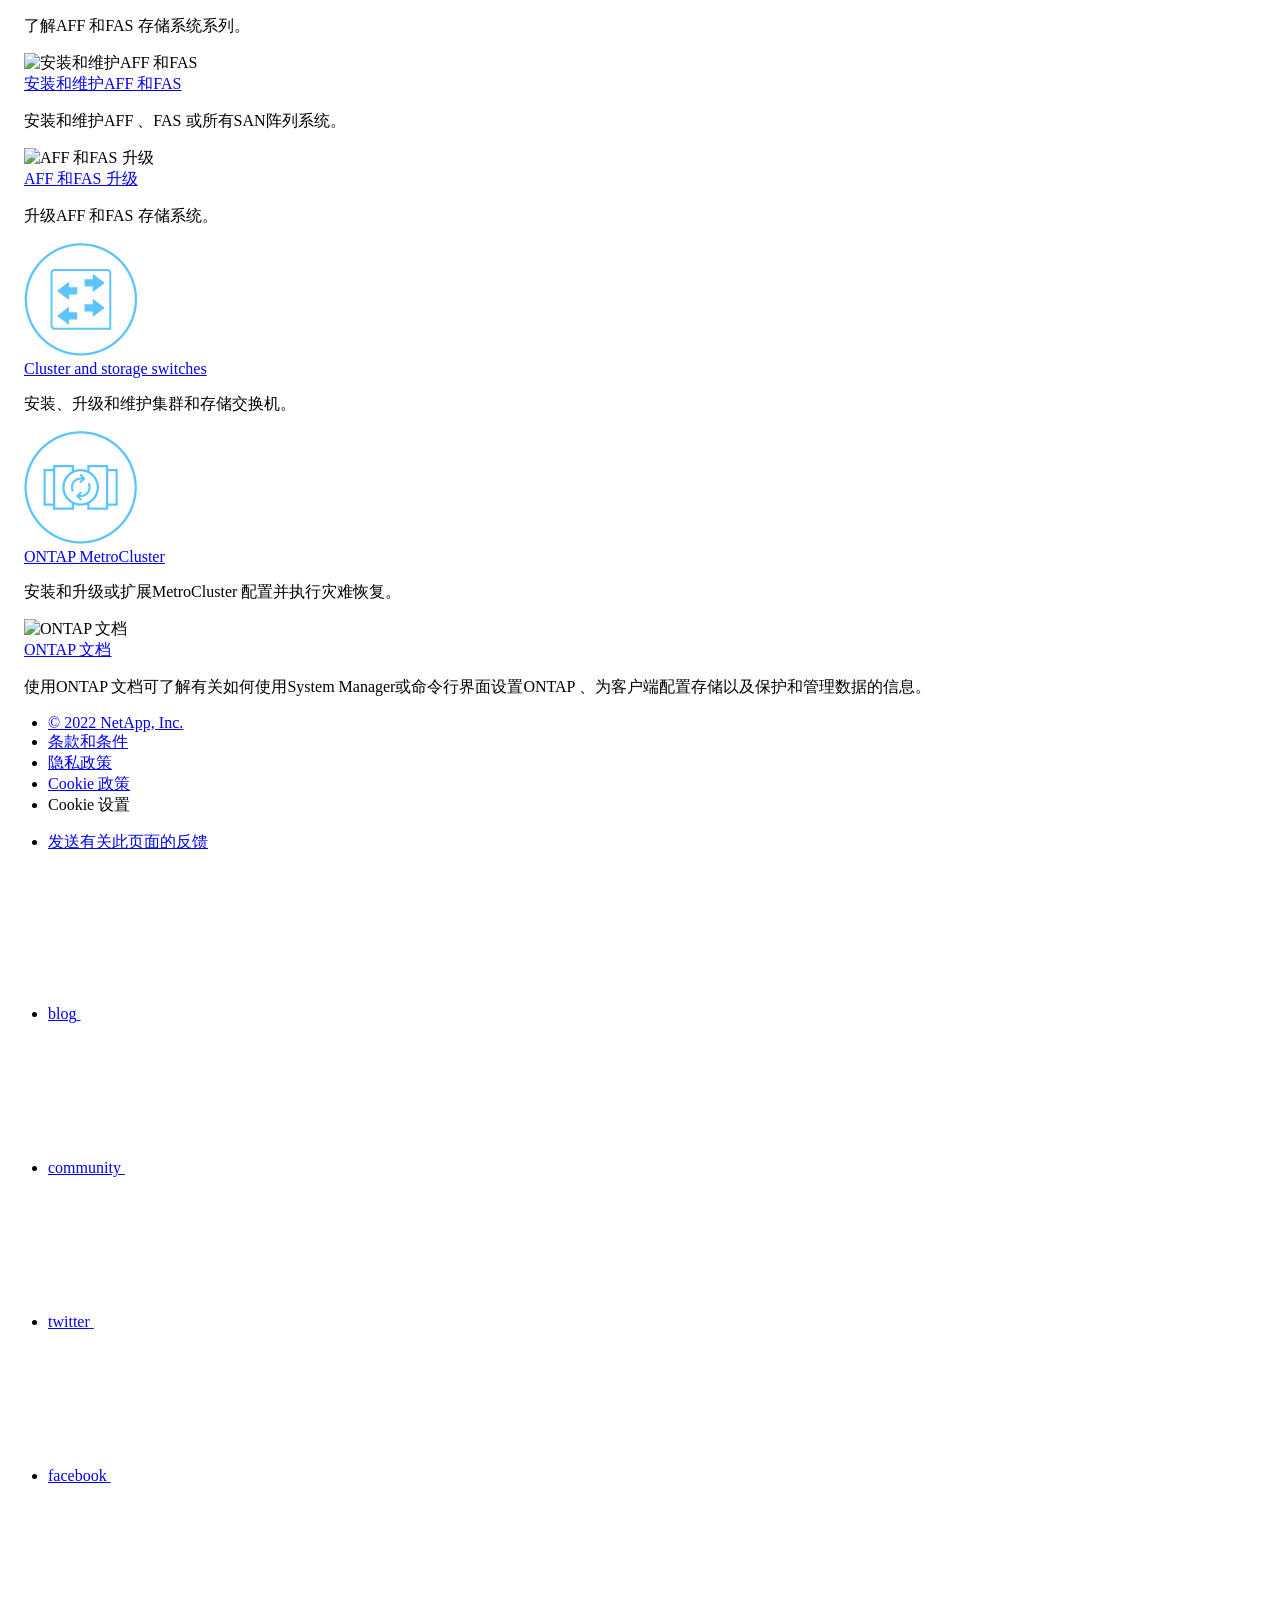
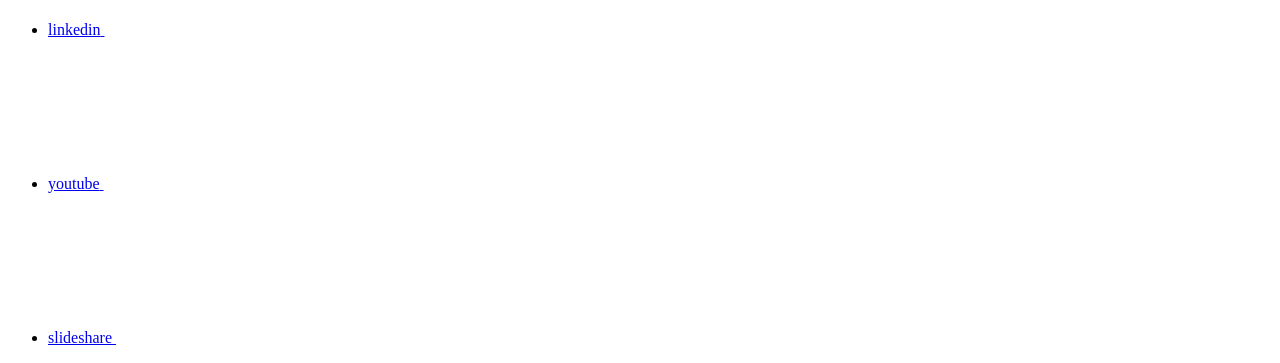
==== commit f9b1041c: "Deploying to gh-pages from  @ 327d5b31ed8d795f3b809231cd5b27edfe3b9320 🚀" ====
--- a/index.html
+++ b/index.html
@@ -25,28 +25,8 @@
   <!-- Elastic Search -->
   <link rel="stylesheet" href="//cdn.jsdelivr.net/searchkit/0.10.0/theme.css">
 
-  <!-- Controls AsciiDoctor Admonition Blocks -->
-  <link rel="stylesheet" type="text/css" href="/zh-cn/ontap-systems-family/css/font-awesome.min.css">
-
-  <!-- Controls the shadow effect for search dropdown menu -->
-  <link rel="stylesheet" href="/zh-cn/ontap-systems-family/css/boxshadowproperties.css">
-
-  <!-- NetApp CSS controls the technical content -->
-  <link rel="stylesheet" type="text/css" href="/zh-cn/ontap-systems-family/css/netapp.css">
-
-  <!-- WWW CSS Content -->
-  <link rel="stylesheet" type="text/css" href="/zh-cn/ontap-systems-family/css/www-luci-dotcom.min.css">
-  <link rel="stylesheet" type="text/css" href="/zh-cn/ontap-systems-family/css/www-netapp-dotcom.css">
-  <link rel="stylesheet" href="/zh-cn/ontap-systems-family/css/www-netapp-library-critical.min.css" media="all" >
-  <link rel="stylesheet" href="/zh-cn/ontap-systems-family/css/www-netapp-library-non-critical.min.css" as="style" onload="this.onload=null;this.rel='stylesheet'">
-  <link rel="stylesheet" href="/zh-cn/ontap-systems-family/css/www-netapp-library-global-header-footer.min.css">
-
-  <!-- NetApp IE Customizations -->
-  <link rel="stylesheet" href='/zh-cn/ontap-systems-family/css/na-utility.css' type='text/css'>
-  <link rel="stylesheet" href='/zh-cn/ontap-systems-family/css/na-sidebar.css' type='text/css'>
-  <link rel='stylesheet' href='/zh-cn/ontap-systems-family/css/clouddocs.css' type='text/css'>
-  <link rel='stylesheet' href='/zh-cn/ontap-systems-family/css/custom-dropdown.css' type='text/css'>
-  <link rel='stylesheet' href='/zh-cn/ontap-systems-family/css/na-pagenav.css' type='text/css'>
+  <!-- Combined CSS -->
+  <link rel="stylesheet" type="text/css" href="/zh-cn/ontap-systems-family/css/netappdocs.css">
 
   
   <link rel="stylesheet" href="/zh-cn/ontap-systems-family/css/landing-page.css" type="text/css">
@@ -99,11 +79,7 @@
 
   <!-- Used for Product Family Page Sidebar Visibility --><link rel="stylesheet" href='/zh-cn/ontap-systems-family/css/product-family.css' type="text/css">
   <script src='/zh-cn/ontap-systems-family/js/product-family.js'></script><!-- Used to import Promise for IE. Required for SearchKit -->
-  <script src="https://cdnjs.cloudflare.com/ajax/libs/bluebird/3.3.5/bluebird.min.js"></script><script src='/zh-cn/ontap-systems-family/js/na-search.js'></script><script src='/zh-cn/ontap-systems-family/js/na-pagenav.js'></script><link rel='stylesheet' href='/zh-cn/ontap-systems-family/css/prism.css' type='text/css'>
-  <link rel='stylesheet' href='/zh-cn/ontap-systems-family/css/prism-netapp.css' type='text/css'>
-
-
-  <script src='/zh-cn/ontap-systems-family/js/na-utility.js'></script>
+  <script src="https://cdnjs.cloudflare.com/ajax/libs/bluebird/3.3.5/bluebird.min.js"></script><script src='/zh-cn/ontap-systems-family/js/na-search.js'></script><script src='/zh-cn/ontap-systems-family/js/na-pagenav.js'></script><script src='/zh-cn/ontap-systems-family/js/na-utility.js'></script>
   <script src='/zh-cn/ontap-systems-family/js/clouddocs.js'></script>
   <script src='/zh-cn/ontap-systems-family/js/jquery.navgoco.min.js'></script>
   <script src="https://maxcdn.bootstrapcdn.com/bootstrap/3.3.7/js/bootstrap.min.js" integrity="sha384-Tc5IQib027qvyjSMfHjOMaLkfuWVxZxUPnCJA7l2mCWNIpG9mGCD8wGNIcPD7Txa" crossorigin="anonymous"></script>
@@ -142,6 +118,17 @@
           $("#expandAll").click(function(e) {
               e.preventDefault();
               $("#mysidebar").navgoco('toggle', true);
+          });
+
+          $(".sidebar-nav-container").on("scroll", function() {
+            $.cookie("sidebarScroll", $(".sidebar-nav-container").scrollTop(), {
+              path    : "/zh-cn/ontap-systems-family"  
+            });
+          });
+          $(function() {
+            if ($.cookie("sidebarScroll")) {
+              $(".sidebar-nav-container").scrollTop($.cookie("sidebarScroll"));
+            }
           });
 
       });
@@ -246,6 +233,8 @@
         </a>
       </div>
 
+      
+      
       
       <div class="search-property-bar">
         <div id="search-demo-container" class="searchbox n-property-bar__search">
@@ -293,6 +282,10 @@
           <a href="https://docs.netapp.com/zh-tw/ontap-systems-family/index.html" target="_self"><span translate="no" class="notranslate">繁體中文</span></a>
         </li><li>
           <a href="https://docs.netapp.com/ko-kr/ontap-systems-family/index.html" target="_self"><span translate="no" class="notranslate">한국어</span></a>
+        </li><li>
+          <a href="https://docs.netapp.com/fr-fr/ontap-systems-family/index.html" target="_self"><span translate="no" class="notranslate">Français</span></a>
+        </li><li>
+          <a href="https://docs.netapp.com/de-de/ontap-systems-family/index.html" target="_self"><span translate="no" class="notranslate">Deutsch</span></a>
         </li></ul>
     </div><!-- End Language Selector -->
 
@@ -494,11 +487,7 @@
         <div class="n-footer__copyright">
           <ul class="n-footer__copyright-list">
             <li class="n-footer__copyright-link">
-              <span class="n-footer__fine-print">想就我们的网站提供反馈?</span>
-              <a target="_self" href="javascript:netapp_mailto()">请告诉我们</a>
-            </li>
-            <li class="n-footer__copyright-link">
-              <a href="https://docs.netapp.com/zh-cn/announcements/">通知</a>
+              <a target="_self" href="javascript:netapp_mailto()">发送有关此页面的反馈</a>
             </li>
           </ul>
         </div>
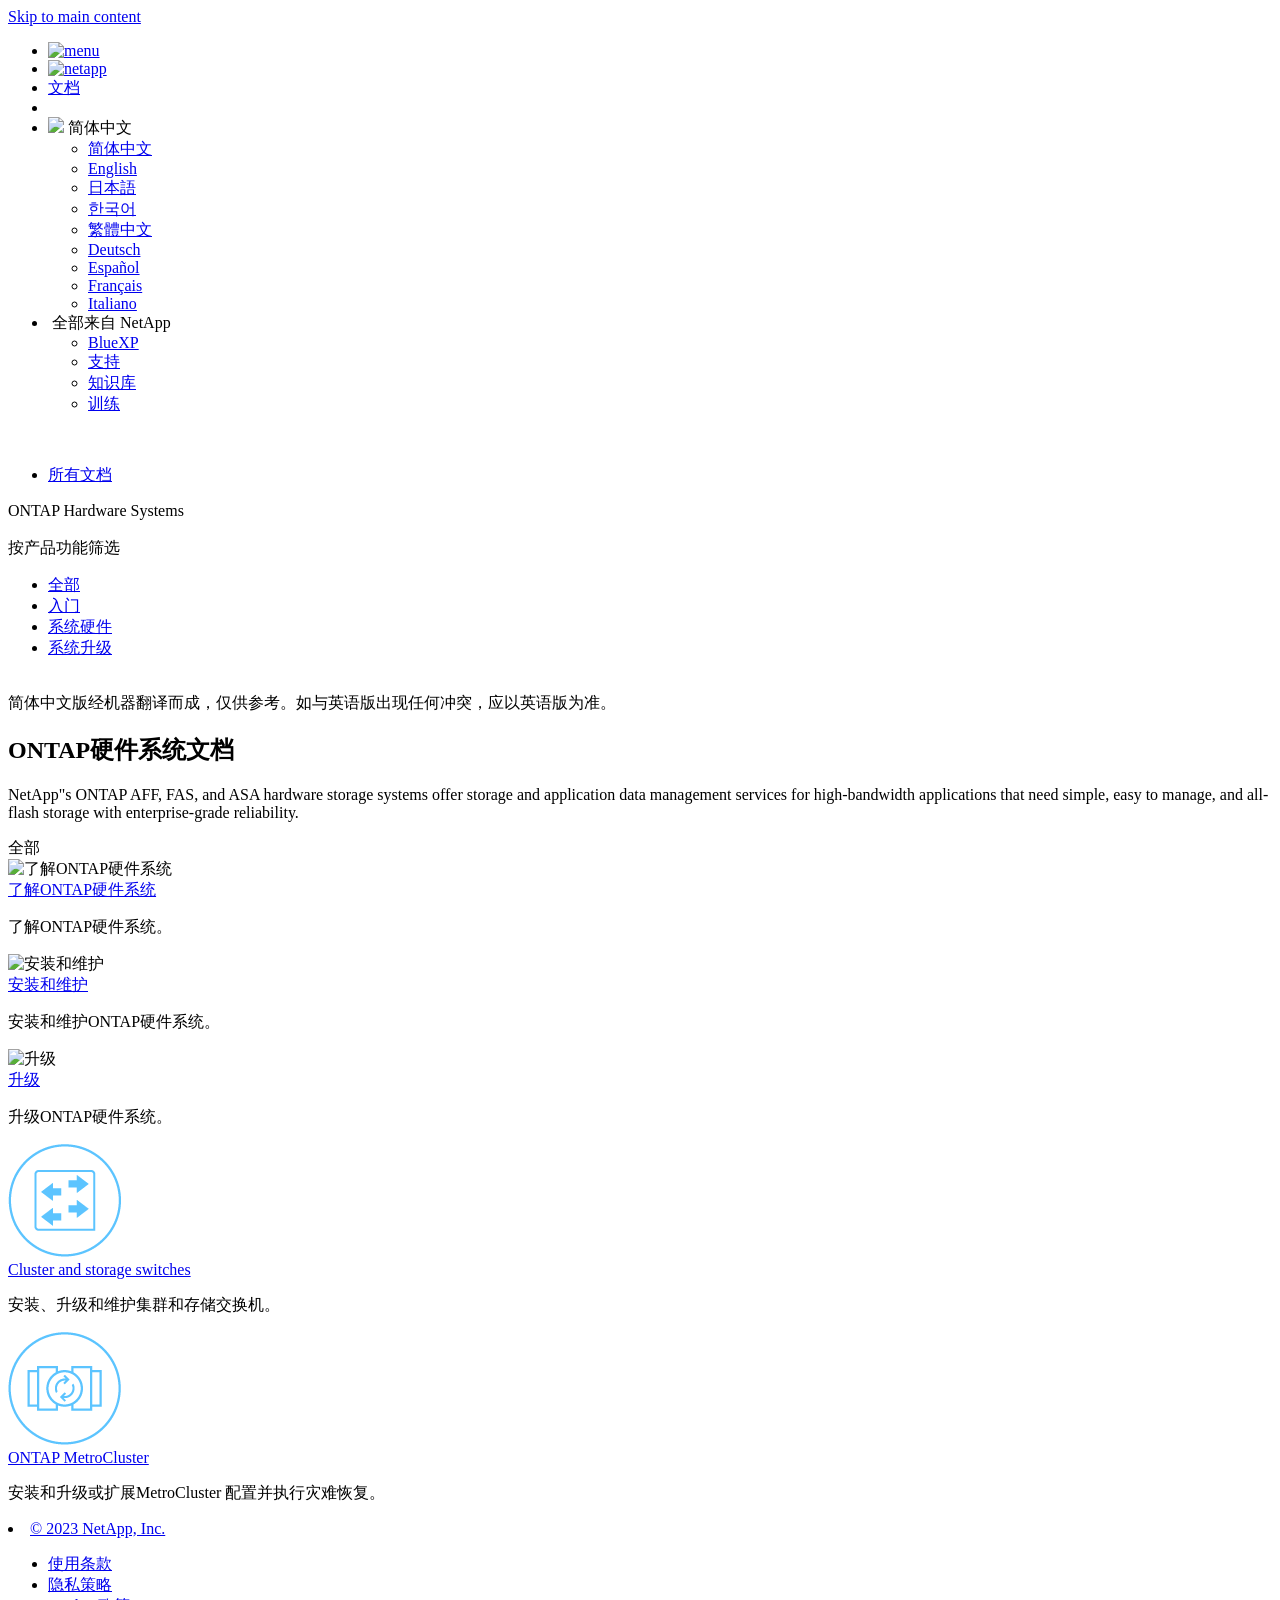
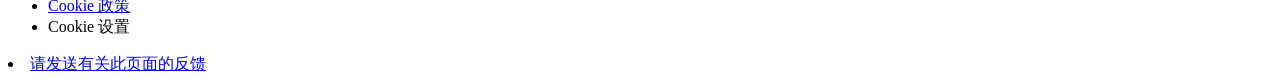
==== commit a56184ba: "Built from 8b85d98 NetAppDocs/netappdocs-build@3c6cbbaaa77cae59a5599492f956fe43f0d98d4e" ====
--- a/index.html
+++ b/index.html
@@ -1,140 +1,89 @@
 <!DOCTYPE html>
 <html lang="zh-cn">
   <head class="at-element-marker">
-  <title>AFF 和 FAS 文档</title>
+  <title>ONTAP硬件系统文档</title>
   <meta charset="utf-8">
   <meta http-equiv="x-ua-compatible" content="ie=edge,chrome=1">
   <meta http-equiv="language" content="en">
   <meta name="viewport" content="width=device-width, initial-scale=1">
-  <meta property="og:title" content="AFF 和 FAS 文档" />
+  <meta property="og:title" content="ONTAP硬件系统文档" />
 	<meta property="og:type" content="website" />
 	<meta property="og:url" content="https://docs.netapp.com/zh-cn/ontap-systems-family/index.html" />
-	<meta property="og:description" content="NetApp AFF 和FAS 存储系统可为需要简单易管理的全闪存存储以及企业级可靠性的高带宽应用程序提供存储和应用程序数据管理服务。" />
+	<meta property="og:description" content="NetApp的ONTAP AFF、FAS和ASA硬件存储系统可为需要简单易管理的高带宽应用程序提供存储和应用程序数据管理服务、并为需要具有企业级可靠性的全闪存存储提供服务。" />
   <meta property="og:image" content="https://docs.netapp.com/zh-cn/ontap-systems-family/images/logo-tophat-social.png" />
   <meta property="og:image:alt" content="NetApp Logo" />
   <meta name="format-detection" content="telephone=no">
   <meta http-equiv="Content-Type" content="text/html; charset=utf-8">
   <meta http-equiv="encoding" content="utf-8">
   <meta http-equiv="nss-type" content="Product Documentation"/>
-  <meta http-equiv="nss-subtype" content="User Guide"/><meta name="description" content="NetApp AFF 和FAS 存储系统可为需要简单易管理的全闪存存储以及企业级可靠性的高带宽应用程序提供存储和应用程序数据管理服务。">
+  <meta http-equiv="nss-subtype" content="User Guide"/><meta name="description" content="NetApp的ONTAP AFF、FAS和ASA硬件存储系统可为需要简单易管理的高带宽应用程序提供存储和应用程序数据管理服务、并为需要具有企业级可靠性的全闪存存储提供服务。">
   <meta name="keywords" content=" "><!-- Icons -->
   <link rel="icon" href="/zh-cn/ontap-systems-family/images/favicon.ico" type="image/x-icon">
 
   <!-- RSS Feed --><!-- CSS Definitions: NetApp CSS should be defined after generic css -->
 
-  <!-- Elastic Search -->
-  <link rel="stylesheet" href="//cdn.jsdelivr.net/searchkit/0.10.0/theme.css">
 
   <!-- Combined CSS -->
-  <link rel="stylesheet" type="text/css" href="/zh-cn/ontap-systems-family/css/netappdocs.css">
+  <link rel="stylesheet" type="text/css" href="/zh-cn/ontap-systems-family/css/ie-netappdocs.css">
 
   
-  <link rel="stylesheet" href="/zh-cn/ontap-systems-family/css/landing-page.css" type="text/css">
-  <link rel="stylesheet" href="/zh-cn/ontap-systems-family/css/tabbed-blocks.css" type="text/css">
+  <link rel="stylesheet" href="/zh-cn/ontap-systems-family/css/ie-landing-page.css" type="text/css">
+  <link rel="stylesheet" href="/zh-cn/ontap-systems-family/css/ie-tabbed-blocks.css" type="text/css">
   <!-- Canonical url -->
-  <!-- Top level site integrations --><script>
-    function addAdobeLaunch(adobeId) {
-      var head = document.getElementsByTagName('head')[0];
-      var adobe = document.createElement("script");
-      adobe.type = "text/plain";
-      adobe.className = "optanon-category-C0002";
-      adobe.src = "//assets.adobedtm.com/60287eadf1ee/c284da483c83/"+adobeId+".min.js";
-      head.appendChild(adobe);
-    }
-
-    function addGoogleAnalytics(gtagId) {
-      var google = document.createElement("script");
-      google.type = "text/plain";
-      google.className = "optanon-category-C0002";
-      google.src = "https://www.googletagmanager.com/gtag/js?id="+gtagId;
-      var head = document.getElementsByTagName('head')[0];
-      head.appendChild(google);
-
-      window.dataLayer = window.dataLayer || [];
-      function gtag(){dataLayer.push(arguments);}
-      gtag('js', new Date());
-      gtag('config', gtagId);
-    }
-
-    function addConsent(consentId) {
-      var head = document.getElementsByTagName('head')[0];
-      var onetrustConsent = document.createElement("script");
-      onetrustConsent.type = "text/javascript";
-      onetrustConsent.src = "https://cdn.cookielaw.org/consent/"+consentId+"/OtAutoBlock.js";
-      head.appendChild(onetrustConsent);
-
-      var onetrustScript = document.createElement("script");
-      onetrustScript.type = "text/javascript";
-      onetrustScript.src = "https://cdn.cookielaw.org/scripttemplates/otSDKStub.js";
-      onetrustScript.charset = "UTF-8";
-      onetrustScript.dataset.documentLanguage = "true";
-      onetrustScript.dataset.domainScript = consentId;
-      head.appendChild(onetrustScript);
-    }addConsent("72570c5c-fe30-465f-b0e0-b77f7fb4ae34");
-    addAdobeLaunch("launch-e9ff3acac59f");
-    addGoogleAnalytics("UA-81697994-3");function OptanonWrapper() { }
+  <link rel="canonical" href="https://docs.netapp.com/zh-cn/ontap-systems-family/" />
+  <link rel="alternate" hreflang="x-default" href="https://docs.netapp.com/us-en/ontap-systems-family/" />
+  <link rel="alternate" hreflang="zh-Hans" href="https://docs.netapp.com/zh-cn/ontap-systems-family/" />
+  <link rel="alternate" hreflang="en" href="https://docs.netapp.com/us-en/ontap-systems-family/" />
+  <link rel="alternate" hreflang="ja" href="https://docs.netapp.com/ja-jp/ontap-systems-family/" />
+  <link rel="alternate" hreflang="ko" href="https://docs.netapp.com/ko-kr/ontap-systems-family/" />
+  <link rel="alternate" hreflang="zh-Hant" href="https://docs.netapp.com/zh-tw/ontap-systems-family/" />
+  <link rel="alternate" hreflang="de" href="https://docs.netapp.com/de-de/ontap-systems-family/" />
+  <link rel="alternate" hreflang="es" href="https://docs.netapp.com/es-es/ontap-systems-family/" />
+  <link rel="alternate" hreflang="fr" href="https://docs.netapp.com/fr-fr/ontap-systems-family/" />
+  <link rel="alternate" hreflang="it" href="https://docs.netapp.com/it-it/ontap-systems-family/" />
+  <!-- Top level site integrations -->
+<script type="text/javascript" src="https://cdn.cookielaw.org/consent/72570c5c-fe30-465f-b0e0-b77f7fb4ae34/OtAutoBlock.js"></script>
+    <script type="text/javascript" src="https://cdn.cookielaw.org/scripttemplates/otSDKStub.js" charset="UTF-8" data-document-language="true" data-domain-script="72570c5c-fe30-465f-b0e0-b77f7fb4ae34"></script>
+    <script type="text/javascript">function OptanonWrapper() { }</script>
+    <script type="text/plain" class="optanon-category-C0002" src="https://assets.adobedtm.com/60287eadf1ee/c284da483c83/launch-e9ff3acac59f.min.js"></script>
+    <script class="optanon-category-C0001">(function(w,d,s,l,i){w[l]=w[l]||[];w[l].push({'gtm.start':
+        new Date().getTime(),event:'gtm.js'});var f=d.getElementsByTagName(s)[0],
+        j=d.createElement(s),dl=l!='dataLayer'?'&l='+l:'';j.setAttributeNode(d.createAttribute('data-ot-ignore'));j.setAttribute('class','optanon-category-C0001');j.async=true;
+        j.src='https://www.googletagmanager.com/gtm.js?id='+i+dl+'';f.parentNode.insertBefore(j,f);
+        })(window,document,'script','dataLayer','GTM-MD73T9M');</script>
+
+  <script src="https://cdnjs.cloudflare.com/ajax/libs/jquery/2.1.4/jquery.min.js"></script>
+  
+  <script>
+    $(document).ready(function() {
+      const MASTHEAD_OFFSET = 65;
+      const SECTIONS = $("main h2, main h3");
+      // PAGE NAV - Init
+      if (SECTIONS.length == 0) {
+        // remove if there is no elements
+        /*
+        $("#ie-right-navbar").remove();
+        $("#ie-right-navbar-collapse").remove();
+        */
+      } else {
+        $(".page-nav-title").css('display', 'block');
+        for (var i = 0; i < SECTIONS.length; i++) {
+          var sectionId = $(SECTIONS[i]).attr('id');
+          var sectionName = $(SECTIONS[i]).text();
+          var subClass = $(SECTIONS[i]).is("h3") ? ' page-nav__sublink' : '';
+          $("#page-menu").append('<li class="page-nav-item"><a href="#' + sectionId + '" class="page-nav__link' + subClass + '">' + sectionName + '</a></li>');
+        }
+      }
+    });
   </script>
-  <script src="https://cdnjs.cloudflare.com/ajax/libs/jquery/2.1.4/jquery.min.js"></script>
+  
   <script src="https://cdnjs.cloudflare.com/ajax/libs/jquery-cookie/1.4.1/jquery.cookie.min.js"></script>
 
-  <!-- Used for Product Family Page Sidebar Visibility --><link rel="stylesheet" href='/zh-cn/ontap-systems-family/css/product-family.css' type="text/css">
-  <script src='/zh-cn/ontap-systems-family/js/product-family.js'></script><!-- Used to import Promise for IE. Required for SearchKit -->
-  <script src="https://cdnjs.cloudflare.com/ajax/libs/bluebird/3.3.5/bluebird.min.js"></script><script src='/zh-cn/ontap-systems-family/js/na-search.js'></script><script src='/zh-cn/ontap-systems-family/js/na-pagenav.js'></script><script src='/zh-cn/ontap-systems-family/js/na-utility.js'></script>
-  <script src='/zh-cn/ontap-systems-family/js/clouddocs.js'></script>
-  <script src='/zh-cn/ontap-systems-family/js/jquery.navgoco.min.js'></script>
-  <script src="https://maxcdn.bootstrapcdn.com/bootstrap/3.3.7/js/bootstrap.min.js" integrity="sha384-Tc5IQib027qvyjSMfHjOMaLkfuWVxZxUPnCJA7l2mCWNIpG9mGCD8wGNIcPD7Txa" crossorigin="anonymous"></script>
-  <script src='/zh-cn/ontap-systems-family/js/toc.js'></script>
-  <script src='/zh-cn/ontap-systems-family/js/customscripts.js'></script><script>
-      $(document).ready(function() {
-          
-          var collapseOnInit = true;
-          
-
-          var navSettings = {
-              "caretHtml": '',
-              "accordion": collapseOnInit,
-              "openClass": 'active', // open
-              "save": false, // leave false or nav highlighting doesn't work right
-              "cookie": {
-                  "name": 'navgoco',
-                  "expires": false,
-                  "path": '/'
-              },
-              "slide": {
-                  "duration": 400,
-                  "easing": 'swing'
-              }
-          };
-
-          // Initialize navgoco with default options
-          $("#mysidebar").navgoco(navSettings);
-          
-
-          $("#collapseAll").click(function(e) {
-              e.preventDefault();
-              $("#mysidebar").navgoco('toggle', false);
-          });
-
-          $("#expandAll").click(function(e) {
-              e.preventDefault();
-              $("#mysidebar").navgoco('toggle', true);
-          });
-
-          $(".sidebar-nav-container").on("scroll", function() {
-            $.cookie("sidebarScroll", $(".sidebar-nav-container").scrollTop(), {
-              path    : "/zh-cn/ontap-systems-family"  
-            });
-          });
-          $(function() {
-            if ($.cookie("sidebarScroll")) {
-              $(".sidebar-nav-container").scrollTop($.cookie("sidebarScroll"));
-            }
-          });
-
-      });
-
-  </script>
-  <script>
+  <!-- Used for Product Family Page Sidebar Visibility --><link rel="stylesheet" href='/zh-cn/ontap-systems-family/css/ie-product-family.css' type="text/css">
+  <script src='/zh-cn/ontap-systems-family/js/ie-product-family.js'></script><!-- Used to import Promise for IE. Required for SearchKit -->
+  <script src="https://cdnjs.cloudflare.com/ajax/libs/bluebird/3.3.5/bluebird.min.js"></script><script src='/zh-cn/ontap-systems-family/js/na-search.js'></script><script src='/zh-cn/ontap-systems-family/js/ie-clouddocs.js'></script>
+  <script src="https://maxcdn.bootstrapcdn.com/bootstrap/3.3.7/js/bootstrap.min.js" integrity="sha384-Tc5IQib027qvyjSMfHjOMaLkfuWVxZxUPnCJA7l2mCWNIpG9mGCD8wGNIcPD7Txa" crossorigin="anonymous"></script><script>
+    /*
       $(document).ready(function() {
           $("#tg-sb-link").click(function() {
               $("#tg-sb-sidebar").toggle();
@@ -144,275 +93,372 @@
               $("#tg-sb-icon").toggleClass('fa-toggle-off');
           });
       });
+      */
   </script>
   <script src='/zh-cn/ontap-systems-family/js/custom-dropdown.js'></script>
   <script src='/zh-cn/ontap-systems-family/js/FileSaver.min.js'></script>
   <script src='/zh-cn/ontap-systems-family/js/jszip-utils.min.js'></script>
-  <script src='/zh-cn/ontap-systems-family/js/jszip.min.js'></script>
-  <script src='/zh-cn/ontap-systems-family/js/pdf-ux.js'></script>
-</head>
+  <script src='/zh-cn/ontap-systems-family/js/jszip.min.js'></script></head>
 
 
   <body class role="document" data-flavor="">
-    <div id="page" class="n-off-canvas-menu">
-      <div class="n-off-canvas-menu__menu"><!--TODO: Add offcanvas code --></div>
-      <div class="n-off-canvas-menu__content-wrap">
-        <header class="site-header" id="banner">
+    <div class="skip-to-main">
+      <a href="#main" >Skip to main content</a>
+    </div><noscript><iframe src="https://www.googletagmanager.com/ns.html?id=GTM-MD73T9M"
+      height="0" width="0" style="display:none;visibility:hidden"></iframe></noscript><div id="page" class="">
+      <div id="ie-phone-menu" class=""></div>
+      <div id="ie-content-wrap" class="">
+        <nav id="ie-new-header">
+    <ul>
+        <li id="ie-phone-menu-button">
+            <a href="#">
+                <image id="" src="/zh-cn/ontap-systems-family/images/hamburger.svg" alt="menu" />
+            </a>
+        </li>
+
+        <li>
+            <a href="https://www.netapp.com/cn">
+                <image id="ie-header-logo" src="/zh-cn/ontap-systems-family/images/netapp_logo.svg" alt="netapp" />
+            </a>
+        </li>
+        <li id="ie-header-docs">
+            <a href="https://www.netapp.com/support-and-training/documentation/">文档</a>
+        </li>
+
+        <!-- Empty container to push header left with or without lang selector -->
+        <li id="empty-container" style="margin-left: auto">
+        </li>
+        <!-- Start Language Selector --><li id="ie-language-dropdown">
+            <div id="language-dropdown" class="custom-dropdown custom-dropdown-lang">
+                <div class="custom-dropdown-select custom-dropdown-select-lang">
+                    <img src="/zh-cn/ontap-systems-family/images/language_white_24dp.svg" class="n-globe__icon" />
+                    <span class="lang-name">简体中文</span>
+                    <img src="/zh-cn/ontap-systems-family/images/dropdown-arrow.svg" alt="" class="custom-icon chevrondown header invisible" />
+                    <img src="/zh-cn/ontap-systems-family/images/dropdown-arrow.svg" alt="" class="custom-icon chevronup header" />
+                    </button>
+                </div>
+
+                <ul class="custom-dropdown-menu"><li>
+                        <a href="https://docs.netapp.com/zh-cn/ontap-systems-family/index.html"
+                            target="_self"><span translate="no" class="notranslate">简体中文</span></a>
+                    </li><li>
+                        <a href="https://docs.netapp.com/us-en/ontap-systems-family/index.html"
+                            target="_self"><span translate="no" class="notranslate">English</span></a>
+                    </li><li>
+                        <a href="https://docs.netapp.com/ja-jp/ontap-systems-family/index.html"
+                            target="_self"><span translate="no" class="notranslate">日本語</span></a>
+                    </li><li>
+                        <a href="https://docs.netapp.com/ko-kr/ontap-systems-family/index.html"
+                            target="_self"><span translate="no" class="notranslate">한국어</span></a>
+                    </li><li>
+                        <a href="https://docs.netapp.com/zh-tw/ontap-systems-family/index.html"
+                            target="_self"><span translate="no" class="notranslate">繁體中文</span></a>
+                    </li><li>
+                        <a href="https://docs.netapp.com/de-de/ontap-systems-family/index.html"
+                            target="_self"><span translate="no" class="notranslate">Deutsch</span></a>
+                    </li><li>
+                        <a href="https://docs.netapp.com/es-es/ontap-systems-family/index.html"
+                            target="_self"><span translate="no" class="notranslate">Español</span></a>
+                    </li><li>
+                        <a href="https://docs.netapp.com/fr-fr/ontap-systems-family/index.html"
+                            target="_self"><span translate="no" class="notranslate">Français</span></a>
+                    </li><li>
+                        <a href="https://docs.netapp.com/it-it/ontap-systems-family/index.html"
+                            target="_self"><span translate="no" class="notranslate">Italiano</span></a>
+                    </li></ul>
+            </div>
+            </li>
+        <!-- End Language Selector -->
+
+
+        <li id="ie-allnetapp">
+            <div id="allnetapp-dropdown" class="custom-dropdown custom-dropdown-allnetapp">
+                <div class="custom-dropdown-select custom-dropdown-select-allnetapp">
+                    <img src="/zh-cn/ontap-systems-family/images/apps_white_24dp.svg" alt="" class="allnetapp-icon" />
+                    <span class="allnetapp-name">全部来自 NetApp</span>
+                    <img src="/zh-cn/ontap-systems-family/images/dropdown-arrow.svg" alt="" class="custom-icon chevrondown header invisible" />
+                    <img src="/zh-cn/ontap-systems-family/images/dropdown-arrow.svg" alt="" class="custom-icon chevronup header" />
+                    </button>
+                </div>
+
+                <ul class="custom-dropdown-menu allnetapp-dropdown">
+                    <li>
+                        <a href="https://bluexp.netapp.com/"
+                            target="_self"><span translate="no" class="notranslate">BlueXP</span></a>
+                    </li>
+                    <li>
+                        <a href="https://mysupport.netapp.com/site/"
+                            target="_self"><span translate="no" class="notranslate">支持</span></a>
+                    </li>
+                    <li>
+                        <a href="https://kb.netapp.com/"
+                            target="_self"><span translate="no" class="notranslate">知识库</span></a>
+                    </li>
+                    <li>
+                        <a href="https://www.netapp.com/zh-hans/support-and-training/netapp-learning-services/"
+                            target="_self"><span translate="no" class="notranslate">训练</span></a>
+                    </li>
+                </ul>
+            </div>
+
+        </li>
+
+    </ul>
+</nav>
+
+        <main id="n-main-content" class="n-main-content">
+          <div class="ie-main ">
+
+<div id="ie-new-sidebar-collapse" style="display: none">
+    <img id="sidebar-expand" class="ie-searchbox-icon" src="/zh-cn/ontap-systems-family/images/double_arrow.svg" alt="" />
+</div>
+<div id="ie-new-sidebar">
+    <div id="ie-product-identity-lockup">
+        <div id="sidebar-collapse" class="no-expand">
+            <img src="/zh-cn/ontap-systems-family/images/double_arrow.svg" alt="" />
+        </div>
+        <div id="ie-breadcrumb" class="">
+  <ul class="ie-breadcrumb">
+    <li class="">
+      <a href="https://docs.netapp.com">所有文档</a>
+    </li>
+    
+    
+
+    
+  </ul>
   
-  <!-- Start Page Toolbar -->
-  
-  
-  <!-- Start top_hat -->
-  <div class="n-top-hat">
-    <div class="n-container">
-      <div class="n-top-hat__cross-property-nav">
-        <ul class="n-top-hat__list">
-          <li class="n-top-hat__list-item">
-            <a href="https://www.netapp.com/products-a-z/" class="n-top-hat__link">产品和解决方案</a>
-          </li>
-          <li class="n-top-hat__list-item">
-            <a href="https://www.netapp.com/support-and-training/netapp-university/" class="n-top-hat__link">支持和培训</a>
-          </li>
-          <li class="n-top-hat__list-item">
-            <a href="https://cloud.netapp.com" class="n-top-hat__link">云中心</a>
-          </li>
-          <li class="n-top-hat__list-item">
-            <a href="https://community.netapp.com/" class="n-top-hat__link">社区</a>
-          </li>
-          <li class="n-top-hat__list-item">
-            <a href="https://blog.netapp.com/" class="n-top-hat__link">日志</a>
-          </li>
-          <li class="n-top-hat__list-item">
-            <a href="https://customers.netapp.com/en/" class="n-top-hat__link">客户案例</a>
-          </li>
-          <li class="n-top-hat__list-item">
-            <a href="https://www.netapp.com/us/contact-us/index.aspx" target="_self" class="n-top-hat__link" data-ntap-ui="contact-us">联系人</a>
-          </li>
-        </ul>
-      </div>
-      <div class="n-top-hat__utils">
-        <ul class="n-top-hat__list">
-          <li class="n-top-hat__list-item">
-            <a href="https://www.netapp.com/us/contact-us/index.aspx" target="_self" class="n-top-hat__link" data-ntap-ui="contact-us">联系人</a>
-          </li>
-        </ul>
-      </div>
+  <div class="ie-product-name" >
+    <!--<a href="/zh-cn/ontap-systems-family/">-->
+      ONTAP Hardware Systems
+    <!--</a>-->
+  </div>
+</div>
+
+            
+
+        
+        
+
+<div id="ie-searchbox" class="ie-searchbox-sidebar ">
+    <img class="ie-searchbox-icon" src="/zh-cn/ontap-systems-family/images/loupe.svg" alt=""/>
+    <div id="react-search" 
+        data-search-html="/zh-cn/ontap-systems-family/search.html" 
+        data-type="widget"
+        data-placeholder="搜索文档"
+        data-no-results-found="未找到 {query} 的相关结果"
+        data-did-you-mean="搜索 {suggestion}。"
+        data-no-results-found-did-you-mean="未找到 {query} 的相关结果。您是指 {suggestion}？"
+        data-results-found="找到 {hitCount} 个结果"
+        data-error-message="发生错误。请重试。"
+        data-error-reset="重置搜索"
+        data-sk-es-pf-indexes="" 
+        data-flavor="">
     </div>
-  </div>
-  <!-- End top_hat -->
-
-  <!-- Start property bar -->
-  <style>
-    .n-property-navigation-bar__menus--desktop-experience .n-menu--mega__default-content__heading span {
-    color: #34B0FF;
-    }
-  </style>
-  <div class="n-property-bar " data-ntap-ui="sticky-nav">
-    <div class="n-property-bar__inner-wrap">
-      <div class="n-property-bar__menu-toggle">
-        <a href="#" class="n-property-bar__menu-toggle-link">
-          <span class="n-property-bar__menu-toggle-text">Menu</span>
-          <svg class="n-icon-bars n-property-bar__menu-toggle-icon" aria-labelledby="title">
-            <title>bars</title>
-            <use xlink:href="/zh-cn/ontap-systems-family/common/svg/sprite.svg#bars"></use>
-          </svg>
-        </a>
-      </div>
-      <div class="n-property-bar__property-mark ">
-        <a href="https://www.netapp.com" class="n-property-bar__property-link">
-          <div class="n-property-bar__logo">
-            <svg class="n-icon-netapp-mark n-icon-netapp-mark n-property-bar__netapp-mark-icon" aria-labelledby="title">
-              <title>netapp-mark</title>
-              <use xlink:href="/zh-cn/ontap-systems-family/common/svg/sprite.svg#netapp-mark"></use>
-            </svg>
-            <svg class="n-icon-netapp-logo n-property-bar__logo-svg" aria-labelledby="title">
-              <title>netapp-logo</title>
-              <use xlink:href="/zh-cn/ontap-systems-family/common/svg/sprite.svg#netapp-logo"></use>
-            </svg>
-          </div>
-        </a>
-      </div>
-
-      
-      
-      
-      <div class="search-property-bar">
-        <div id="search-demo-container" class="searchbox n-property-bar__search">
-          <div id="react-search" 
-          data-search-html="/zh-cn/ontap-systems-family/search.html"
-          data-type="widget" 
-          data-placeholder="搜索文档"
-          data-no-results-found="未找到与 {query} 匹配的结果。"
-          data-did-you-mean="搜索 {suggestion}。"
-          data-no-results-found-did-you-mean="未找到与 {query} 匹配的结果。您是否要搜索 {suggestion}?"
-          data-results-found="找到 {hitCount} 个结果"
-          data-error-message="We're sorry, an issue occurred when fetching your results. Please try again."
-          data-error-reset="Reset Search"
-          data-sk-es-pf-indexes="clouddocs-ontap-systems_main-prod,clouddocs-ontap-systems-upgrade_main-prod,clouddocs-ontap-systems-switches_main-prod,clouddocs-ontap-metrocluster_main-prod"
-          data-flavor=""></div>
-          <button class="n-property-bar__search-toggle-button" type="button">
-            <svg class="n-icon-search n-property-bar__search-toggle-button-icon" aria-labelledby="title">
-              <title>search</title>
-              <use xmlns:xlink="http://www.w3.org/1999/xlink" xlink:href="/zh-cn/ontap-systems-family/common/svg/sprite.svg#search"></use>
-            </svg>
-          </button>
-        </div>
-      </div>
-      
+</div>
+        
     </div>
-  </div>
-  <div class="n-property-bar__toolbar">
-    <!-- Start Language Selector --><div id="language-dropdown" class="custom-dropdown custom-dropdown-lang">
-      <div class="custom-dropdown-select custom-dropdown-select-lang">
-      <span class="lang-name">简体中文</span>
-          <svg class="n-globe__icon" aria-labelledby="title">
-            <title>globe</title>
-            <use xmlns:xlink="http://www.w3.org/1999/xlink" xlink:href="/zh-cn/ontap-systems-family/common/svg/sprite.svg#globe"></use>
-          </svg>
-        </button>
-      </div>
-
-      <ul class="custom-dropdown-menu"><li>
-          <a href="https://docs.netapp.com/zh-cn/ontap-systems-family/index.html" target="_self"><span translate="no" class="notranslate">简体中文</span></a>
+    <div id="ie-new-toc"><div id="ie-product-family-filter">
+  <div id="ie-product-family-filter-title">按产品功能筛选</div>
+  <ul id="ie-product-family-links"><li class="active">
+          <a href="#" class="" data-tags="tag_storage_management,tag_storage_upgrade,tag_storage_hardware,tag_get_started">全部</a>
         </li><li>
-          <a href="https://docs.netapp.com/us-en/ontap-systems-family/index.html" target="_self"><span translate="no" class="notranslate">English</span></a>
+          <a href="#" class="" data-tags="tag_get_started">入门</a>
         </li><li>
-          <a href="https://docs.netapp.com/ja-jp/ontap-systems-family/index.html" target="_self"><span translate="no" class="notranslate">日本語</span></a>
+          <a href="#" class="" data-tags="tag_storage_hardware">系统硬件</a>
         </li><li>
-          <a href="https://docs.netapp.com/zh-tw/ontap-systems-family/index.html" target="_self"><span translate="no" class="notranslate">繁體中文</span></a>
-        </li><li>
-          <a href="https://docs.netapp.com/ko-kr/ontap-systems-family/index.html" target="_self"><span translate="no" class="notranslate">한국어</span></a>
-        </li><li>
-          <a href="https://docs.netapp.com/fr-fr/ontap-systems-family/index.html" target="_self"><span translate="no" class="notranslate">Français</span></a>
-        </li><li>
-          <a href="https://docs.netapp.com/de-de/ontap-systems-family/index.html" target="_self"><span translate="no" class="notranslate">Deutsch</span></a>
+          <a href="#" class="" data-tags="tag_storage_upgrade">系统升级</a>
         </li></ul>
-    </div><!-- End Language Selector -->
-
-    <div class="n-property-bar__cta"></div>
-  </div>
-  <script>
-    $(function(){
-        var currentLocalization = $('html').attr('lang');
-
-        var localizationsDictionary = {
-            "en-CA" : "https://www.netapp.com/search/index.aspx?for_cr=canada&",
-            "en-IN" : "https://www.netapp.com/search/index.aspx?for_cr=india&",
-            "nl-NL" : "https://www.netapp.com/search/index.aspx?for_cr=netherlands&",
-            "ru-RU" : "https://www.netapp.com/search/index.aspx?for_cr=russia&",
-            "sv-SE" : "https://www.netapp.com/search/index.aspx?for_cr=sweden&",
-            "it-IT" : "https://www.netapp.com/search/index.aspx?for_cr=italy&",
-            "he-IL" : "https://www.netapp.com/search/index.aspx?for_cr=israel&",
-            "ko-KR" : "https://www.netapp.com/search/index.aspx?for_cr=korea&",
-            "zh-TW" : "https://www.netapp.com/search/index.aspx?for_cr=taiwan&",
-            "en-GB" : "https://www.netapp.com/search/index.aspx?for_cr=unitedkingdom&",
-            "en-SG" : "https://www.netapp.com/search/index.aspx?for_cr=asean&",
-            "en-AU" : "https://www.netapp.com/search/index.aspx?for_cr=australia&",
-            "pt-BR" : "https://www.netapp.com/search/index.aspx?for_cr=brasil&",
-            "de-CH" : "https://www.netapp.com/search/index.aspx?for_cr=switzerland&",
-            "es-MX" : "https://www.netapp.com/search/index.aspx?for_cr=mexico&"
-        };
-
-        if($('html').hasClass('ntap-whitelisted') && localizationsDictionary.hasOwnProperty(currentLocalization)) {
-            $('.n-property-bar__property-link').attr('href', '/');
+</div>
+    </div>
+</div>
+<script>
+
+    
+    let sidebarScrollTopPosition = 0;
+    $("#ie-new-toc").on("scroll", function () {
+        if (sidebarScrollTopPosition == 0) {
+            $.cookie("sidebarScroll", $("#ie-new-toc").scrollTop(), {
+                path: "/zh-cn/ontap-systems-family"
+            });
+        }
+
+        if ($("#ie-new-toc").scrollTop() > 0) {
+            $('#ie-product-identity-lockup').addClass('ie-addShadow');
+        } else {
+            $('#ie-product-identity-lockup').removeClass('ie-addShadow');
         }
     });
-  </script>
-  <!-- End property bar -->
-</header>
-
-
-        <main id="n-main-content" class="n-main-content">
-          <div class="ie-main product-family"><div class="col-md-3">
-    <div class="product-family-linkheading">按产品功能筛选</div>
-    <ul id="product-family-links"><li class="active"><a href="#" class="product-family-space" data-tags="tag_storage_management,tag_storage_upgrade,tag_storage_hardware,tag_get_started">全部</a></li><li><a href="#" class="product-family-space" data-tags="tag_get_started">入门</a></li><li><a href="#" class="product-family-space" data-tags="tag_storage_hardware">系统硬件</a></li><li><a href="#" class="product-family-space" data-tags="tag_storage_upgrade">系统升级</a></li></ul>
-</div>
-<div class="tile-container">
+
+    $(function () {
+        if ($.cookie("sidebarScroll")) {
+            $("#ie-new-toc").scrollTop($.cookie("sidebarScroll"));
+        }
+    });
+
+    function setSidebarBottom() {
+        const footerGap = PXinViewport($(".n-footer"));
+        document.getElementById("ie-new-sidebar").style.bottom = Math.max(0, footerGap) + "px";
+    }
+
+    window.onscroll = () => {
+        setSidebarBottom();
+    };
+
+    $("#sidebar-collapse").click(function (e) {
+        const sidebarWidth = $("#ie-new-sidebar").width() - $("#ie-new-sidebar-collapse").width();
+        e.preventDefault();
+        const width = $(".ie-content-pane").width();
+        const marginLeft = parseInt($(".ie-content-pane").css('marginLeft'));
+
+        if ($.cookie("sidebarScroll")) {
+            sidebarScrollTopPosition = $.cookie("sidebarScroll");
+        }
+
+        $("#ie-new-sidebar").animate({ width: 'toggle' }, 350, function () {
+            $("#ie-new-sidebar-collapse").show();
+            $("#ie-new-sidebar").removeClass("open")
+            $("#ie-new-sidebar").addClass("close")
+            $("#ie-new-sidebar").removeAttr("style")
+        });
+        $(".ie-content-pane").animate({ width: (width + sidebarWidth), marginLeft: (marginLeft - sidebarWidth) }, 350, function () {
+            resizeContent()
+        })
+
+    });
+    $("#sidebar-expand").click(function (e) {
+        const sidebarWidth = $("#ie-new-sidebar").width() - $("#ie-new-sidebar-collapse").width();
+        e.preventDefault();
+        const width = $(".ie-content-pane").width();
+        const marginLeft = parseInt($(".ie-content-pane").css('marginLeft'));
+
+        $("#ie-new-sidebar").animate({ width: 'toggle' }, 250, function () {
+            $('#ie-new-sidebar').css('display', 'flex');
+            $("#ie-new-sidebar-collapse").hide();
+            $("#ie-new-sidebar").removeClass("close")
+            $("#ie-new-sidebar").addClass("open")
+            setSidebarBottom();
+
+            if (sidebarScrollTopPosition != 0) {
+                $.cookie("sidebarScroll", sidebarScrollTopPosition, {
+                    path: "/zh-cn/ontap-systems-family"
+                })
+                $("#ie-new-toc").scrollTop(sidebarScrollTopPosition);
+                sidebarScrollTopPosition = 0;
+            }
+        });
+        $(".ie-content-pane").animate({ width: (width - sidebarWidth), 'marginLeft': (marginLeft + sidebarWidth) }, 250, function () {
+            resizeContent()
+        })
+    });
+    function resizeContent() {
+        const sidebarWidth = $("#ie-new-sidebar").width() - $("#ie-new-sidebar-collapse").width();
+        const rightNavbarVisible =  $("#ie-right-navbar").css('display') && $("#ie-right-navbar").css('display') != 'none';
+        const sidebarVisible = $("#ie-new-sidebar").css('display') != 'none';
+        const rightNavbarWidth = $("#ie-right-navbar").width();
+        const rightNavbarCollapseWidth = $("#ie-right-navbar-collapse").width();
+        const rightNavbarCollapseVisible = $("#ie-right-navbar-collapse").css('display') && $("#ie-right-navbar-collapse").css('display') != 'none';
+        
+        if (rightNavbarVisible && sidebarVisible) {
+            $(".ie-content-pane").width(`calc(100% - ${sidebarWidth + rightNavbarWidth}px)`)
+            $(".ie-content-pane").css('marginLeft', `${sidebarWidth}px`)
+        } else if (sidebarVisible) {
+            $(".ie-content-pane").css('marginLeft', `${sidebarWidth}px`)
+            if (rightNavbarCollapseVisible) {
+                $(".ie-content-pane").width(`calc(100% - ${sidebarWidth + rightNavbarCollapseWidth}px)`)
+            } else {
+                $(".ie-content-pane").width(`calc(100% - ${$("#ie-new-sidebar").width()}px)`)
+            }
+
+        } else if (rightNavbarVisible) {
+            $(".ie-content-pane").css('marginLeft', `${$("#ie-new-sidebar-collapse").width()}px`)
+            $(".ie-content-pane").width(`calc(100% - ${rightNavbarWidth}px)`)
+        } else {
+            $(".ie-content-pane").css('marginLeft', `${$("#ie-new-sidebar-collapse").width()}px`)
+            if (rightNavbarCollapseVisible) {
+                $(".ie-content-pane").width(`calc(100% - ${rightNavbarCollapseWidth}px)`);
+            } else {
+                $(".ie-content-pane").width(`calc(100% - ${$("#ie-new-sidebar-collapse").width()}px) `);
+            }
+            
+        }
+    }
+    $(window).on("resize load", function () {
+        setSidebarBottom();
+        resizeContent()
+    });
+
+
+</script>
+
+<!-- include product-family-sidebar.html -->
+    <div class="tile-container product-family">
         <article class="page-content">
-            <div class="ie-utility">
-  <button id="btn-sidebar-expand" onclick="showSidebar()"><img src="/zh-cn/ontap-systems-family/images/expand.png" alt="展开导航面板"></button>
-  <div class="ie-menu">
-    <div class="n-breadcrumb">
-      <ul class="n-breadcrumb__list">
-        <li class="n-breadcrumb__list-item">
-          <a href="https://docs.netapp.com">docs.netapp.com</a>
-        </li>
-        
-
-        
-
-        <li class="n-breadcrumb__list-item">
-          <a href="/zh-cn/ontap-systems-family/">AFF&nbsp;and&nbsp;FAS&nbsp;Family</a>
-        </li>
-
-      </ul>
-    </div>
-    <div style="clear: both"></div><!-- Main needs to have height -->
-  </div>
-</div>
-
-            <div class="n-band n-band--docs n-band--belted">
-                <div class="n-container" style="margin: 0 auto; padding: 0 16px;">
-                    <div class="n-row">                      
-                        <div class="n-col-sm-12"><div class="ie-nmt-disclaimer">
-                              <span>
-                                <div class="ie-nmt-disclaimer-container">
-                                  <div class="ie-nmt-disclaimer-icon">
-                                    <svg class="luci-icon" aria-hidden="true">
-                                      <use xlink:href="/zh-cn/ontap-systems-family/common/svg/sprite.svg#circle-info">
-                                    </svg>
-                                  </div>
-                                  <div class="ie-nmt-disclaimer-content">
-                                    <span> 简体中文版经机器翻译而成，仅供参考。如与英语版出现任何冲突，应以英语版为准。 </span>
-                                  </div>
-                                  <div style="clear:both;"></div>
-                                </div>
-                              </span>
-                            </div><div class="n-doc__component-detail-heading-wrap">
-                                <h1 class="n-doc__component-detail-heading">AFF 和 FAS 文档</h1>
-                            </div><section class="n-band__section">
-                                <p>The NetApp AFF and FAS storage systems offer storage and application data management services for high-bandwidth applications that need simple, easy to manage, and all-flash storage with enterprise-grade reliability.</p>
-                            </section><div class="n-band__content">
+            <!--  include utility.html  -->
+              <div class="ie-info-disclaimer">
+                <span>
+                  <div class="ie-info-disclaimer-container">
+                    <div class="ie-info-disclaimer-icon">
+                      <img src="/zh-cn/ontap-systems-family/images/notification-icons.svg" class="luci-icon" alt="" />
+                    </div>
+                    <div class="ie-info-disclaimer-content">
+                      <span> 简体中文版经机器翻译而成，仅供参考。如与英语版出现任何冲突，应以英语版为准。 </span>
+                    </div>
+                    <div style="clear:both;"></div>
+                  </div>
+                </span>
+              </div><div class="ie-component-detail-heading-wrap landing">
+                  <h1 class="ie-component-detail-heading">ONTAP硬件系统文档</h1>
+                  
+          
+
+    
+
+              </div>
+              <section class="ie-section content-to-index">
+                  <p>NetApp"s ONTAP AFF, FAS, and ASA hardware storage systems offer storage and application data management services for high-bandwidth applications that need simple, easy to manage, and all-flash storage with enterprise-grade reliability.</p>
+              </section>
+              <div class="ie-content">
 <div id="selected-sidelink"><span>全部</span></div>
-    <div class="n-layout-flex product-family-tile-container" data-ntap-layout="4"><div class="n-feature-block n-feature-block__align--center n-layout-flex__item ie-feature-block product-family-tile"
+    <div class="ie-layout-flex product-family-tile-container" data-ntap-layout="4"><div class="ie-feature-block ie-feature-block__align--center ie-layout-flex__item ie-feature-block product-family-tile"
             data-tags="all, tag_get_started">
-            <div class="n-feature-block__content">
+            <div class="ie-feature-block__content">
                 <div class="ie-feature-block__header">
-                    <div class="ie-feature-block__image product-family-tile-icon"><img src="./media/family.png" alt="了解AFF 和FAS"></div>
+                    <div class="ie-feature-block__image product-family-tile-icon"><img src="./media/family.png" alt="了解ONTAP硬件系统"></div>
                 </div>
                 <div class="ie-feature-block__section">
                     <a class="ie-feature-block__link product-family-tile-title"
-                        href='intro-family.html'>了解AFF 和FAS</a>
-                    <p class="ie-feature-block__summary product-family-tile-summary">了解AFF 和FAS 存储系统系列。</p>
-                </div>
-            </div>
-        </div><div class="n-feature-block n-feature-block__align--center n-layout-flex__item ie-feature-block product-family-tile"
+                        href='intro-family.html'>了解ONTAP硬件系统</a>
+                    <p class="ie-feature-block__summary product-family-tile-summary">了解ONTAP硬件系统。</p>
+                </div>
+            </div>
+        </div><div class="ie-feature-block ie-feature-block__align--center ie-layout-flex__item ie-feature-block product-family-tile"
             data-tags="all, tag_storage_hardware">
-            <div class="n-feature-block__content">
+            <div class="ie-feature-block__content">
                 <div class="ie-feature-block__header">
-                    <div class="ie-feature-block__image product-family-tile-icon"><img src="./media/icon-onprem.png" alt="安装和维护AFF 和FAS"></div>
+                    <div class="ie-feature-block__image product-family-tile-icon"><img src="./media/icon-onprem.png" alt="安装和维护"></div>
                 </div>
                 <div class="ie-feature-block__section">
                     <a class="ie-feature-block__link product-family-tile-title"
-                        href='https://docs.netapp.com/us-en/ontap-systems/index.html'>安装和维护AFF 和FAS</a>
-                    <p class="ie-feature-block__summary product-family-tile-summary">安装和维护AFF 、FAS 或所有SAN阵列系统。</p>
-                </div>
-            </div>
-        </div><div class="n-feature-block n-feature-block__align--center n-layout-flex__item ie-feature-block product-family-tile"
+                        href='https://docs.netapp.com/us-en/ontap-systems/index.html'>安装和维护</a>
+                    <p class="ie-feature-block__summary product-family-tile-summary">安装和维护ONTAP硬件系统。</p>
+                </div>
+            </div>
+        </div><div class="ie-feature-block ie-feature-block__align--center ie-layout-flex__item ie-feature-block product-family-tile"
             data-tags="all, tag_storage_upgrade">
-            <div class="n-feature-block__content">
+            <div class="ie-feature-block__content">
                 <div class="ie-feature-block__header">
-                    <div class="ie-feature-block__image product-family-tile-icon"><img src="./media/upgrade.png" alt="AFF 和FAS 升级"></div>
+                    <div class="ie-feature-block__image product-family-tile-icon"><img src="./media/upgrade.png" alt="升级"></div>
                 </div>
                 <div class="ie-feature-block__section">
                     <a class="ie-feature-block__link product-family-tile-title"
-                        href='https://docs.netapp.com/us-en/ontap-systems-upgrade/index.html'>AFF 和FAS 升级</a>
-                    <p class="ie-feature-block__summary product-family-tile-summary">升级AFF 和FAS 存储系统。</p>
-                </div>
-            </div>
-        </div><div class="n-feature-block n-feature-block__align--center n-layout-flex__item ie-feature-block product-family-tile"
+                        href='https://docs.netapp.com/us-en/ontap-systems-upgrade/index.html'>升级</a>
+                    <p class="ie-feature-block__summary product-family-tile-summary">升级ONTAP硬件系统。</p>
+                </div>
+            </div>
+        </div><div class="ie-feature-block ie-feature-block__align--center ie-layout-flex__item ie-feature-block product-family-tile"
             data-tags="all, tag_storage_hardware, tag_storage_upgrade">
-            <div class="n-feature-block__content">
+            <div class="ie-feature-block__content">
                 <div class="ie-feature-block__header">
                     <div class="ie-feature-block__image product-family-tile-icon"><img src="./media/switch.png" alt="Cluster and storage switches"></div>
                 </div>
@@ -422,9 +468,9 @@
                     <p class="ie-feature-block__summary product-family-tile-summary">安装、升级和维护集群和存储交换机。</p>
                 </div>
             </div>
-        </div><div class="n-feature-block n-feature-block__align--center n-layout-flex__item ie-feature-block product-family-tile"
+        </div><div class="ie-feature-block ie-feature-block__align--center ie-layout-flex__item ie-feature-block product-family-tile"
             data-tags="all, tag_storage_upgrade">
-            <div class="n-feature-block__content">
+            <div class="ie-feature-block__content">
                 <div class="ie-feature-block__header">
                     <div class="ie-feature-block__image product-family-tile-icon"><img src="./media/metrocluster.png" alt="ONTAP MetroCluster"></div>
                 </div>
@@ -434,25 +480,9 @@
                     <p class="ie-feature-block__summary product-family-tile-summary">安装和升级或扩展MetroCluster 配置并执行灾难恢复。</p>
                 </div>
             </div>
-        </div><div class="n-feature-block n-feature-block__align--center n-layout-flex__item ie-feature-block product-family-tile"
-            data-tags="all, tag_storage_management">
-            <div class="n-feature-block__content">
-                <div class="ie-feature-block__header">
-                    <div class="ie-feature-block__image product-family-tile-icon"><img src="./media/family.png" alt="ONTAP 文档"></div>
-                </div>
-                <div class="ie-feature-block__section">
-                    <a class="ie-feature-block__link product-family-tile-title"
-                        href='https://docs.netapp.com/us-en/ontap-family/index.html'>ONTAP 文档</a>
-                    <p class="ie-feature-block__summary product-family-tile-summary">使用ONTAP 文档可了解有关如何使用System Manager或命令行界面设置ONTAP 、为客户端配置存储以及保护和管理数据的信息。</p>
-                </div>
-            </div>
         </div></div>
 </div>
-</div>
-                    </div>
-                </div>
-            </div>
-        </article>
+</article>
     </div>
     <div class="page-nav-toolbar"></div>
     <div style="clear:both"></div>
@@ -462,17 +492,18 @@
         <footer class="n-footer">
   <div class="n-footer__bottom">
     <div class="n-container">
-      <div class="n-footer__bottom-left">
-        <div class="n-footer__copyright">
+        <div class="n-footer__left">
+          <li class="n-footer__copyright-link">
+                    <a href="https://www.netapp.com/company/legal/copyright/">© 2023 NetApp, Inc.</a>
+          </li>
+        </div>
+        <div class="n-footer__center">
           <ul class="n-footer__copyright-list">
             <li class="n-footer__copyright-link">
-              <a href="https://www.netapp.com/us/legal/copyright.aspx">© 2022 NetApp, Inc.</a>
+              <a href="https://www.netapp.com/company/legal/terms-of-use/">使用条款</a>
             </li>
             <li class="n-footer__copyright-link">
-              <a href="https://www.netapp.com/company/legal/terms-of-use/">条款和条件</a>
-            </li>
-            <li class="n-footer__copyright-link">
-              <a href="https://www.netapp.com/company/legal/privacy-policy/">隐私政策</a>
+              <a href="https://www.netapp.com/company/legal/privacy-policy/">隐私策略</a>
             </li>
             <li class="n-footer__copyright-link">
               <a href="https://www.netapp.com/company/legal/cookie-policy/">Cookie 政策</a>
@@ -481,99 +512,13 @@
               <a class="ot-sdk-show-settings">Cookie 设置</a>
             </li>
           </ul>
+       </div>
+        <div class="n-footer__right">
+              <li class="n-footer__copyright-link">
+                <a target="_self" href="javascript:netapp_mailto()">请发送有关此页面的反馈</a>
+              </li>
         </div>
-      </div>
-      <div class="n-footer__bottom-right">
-        <div class="n-footer__copyright">
-          <ul class="n-footer__copyright-list">
-            <li class="n-footer__copyright-link">
-              <a target="_self" href="javascript:netapp_mailto()">发送有关此页面的反馈</a>
-            </li>
-          </ul>
-        </div>
-        <div class="n-footer__social-links">
-          <ul class="n-footer__social-link-list">
-            <li class="n-footer__social-link-list-item">
-              <a class="n-footer__social-link" data-ntap-social="follow-blog" href="https://blog.netapp.com"
-                target="_blank" title="blog" alt="blog">
-                <span class="n-footer__social-link-text">blog</span>
-                <svg class="n-icon-blog n-footer__social-link-icon" aria-labelledby="title">
-                  <title>blog@</title>
-                  <use xmlns:xlink="http://www.w3.org/1999/xlink"
-                    xlink:href="/zh-cn/ontap-systems-family/common/svg/sprite.svg#blog"></use>
-                </svg>
-              </a>
-            </li>
-            <li class="n-footer__social-link-list-item">
-              <a class="n-footer__social-link" data-ntap-social="follow-community" href="https://community.netapp.com/"
-                target="_blank" title="community" alt="community">
-                <span class="n-footer__social-link-text">community</span>
-                <svg class="n-icon-community n-footer__social-link-icon" aria-labelledby="title">
-                  <title>community@</title>
-                  <use xmlns:xlink="http://www.w3.org/1999/xlink"
-                    xlink:href="/zh-cn/ontap-systems-family/common/svg/sprite.svg#comments"></use>
-                </svg>
-              </a>
-            </li>
-            <li class="n-footer__social-link-list-item">
-              <a class="n-footer__social-link" data-ntap-social="follow-twitter" href="https://twitter.com/netapp"
-                target="_blank" title="twitter" alt="twitter">
-                <span class="n-footer__social-link-text">twitter</span>
-                <svg class="n-icon-twitter n-footer__social-link-icon" aria-labelledby="title">
-                  <title>twitter@</title>
-                  <use xmlns:xlink="http://www.w3.org/1999/xlink"
-                    xlink:href="/zh-cn/ontap-systems-family/common/svg/sprite.svg#twitter"></use>
-                </svg>
-              </a>
-            </li>
-            <li class="n-footer__social-link-list-item">
-              <a class="n-footer__social-link" data-ntap-social="follow-facebook" href="https://www.facebook.com/NetApp"
-                target="_blank" title="facebook" alt="facebook">
-                <span class="n-footer__social-link-text">facebook</span>
-                <svg class="n-icon-facebook n-footer__social-link-icon" aria-labelledby="title">
-                  <title>facebook@</title>
-                  <use xmlns:xlink="http://www.w3.org/1999/xlink"
-                    xlink:href="/zh-cn/ontap-systems-family/common/svg/sprite.svg#facebook"></use>
-                </svg>
-              </a>
-            </li>
-            <li class="n-footer__social-link-list-item">
-              <a class="n-footer__social-link" data-ntap-social="follow-linkedin"
-                href="https://www.linkedin.com/company/netapp" target="_blank" title="linkedin" alt="linkedin">
-                <span class="n-footer__social-link-text">linkedin</span>
-                <svg class="n-icon-linkedin n-footer__social-link-icon" aria-labelledby="title">
-                  <title>linkedin@</title>
-                  <use xmlns:xlink="http://www.w3.org/1999/xlink"
-                    xlink:href="/zh-cn/ontap-systems-family/common/svg/sprite.svg#linkedin"></use>
-                </svg>
-              </a>
-            </li>
-            <li class="n-footer__social-link-list-item">
-              <a class="n-footer__social-link" data-ntap-social="follow-youtube"
-                href="https://www.youtube.com/user/NetAppTV" target="_blank" title="youtube" alt="youtube">
-                <span class="n-footer__social-link-text">youtube</span>
-                <svg class="n-icon-youtube n-footer__social-link-icon" aria-labelledby="title">
-                  <title>youtube@</title>
-                  <use xmlns:xlink="http://www.w3.org/1999/xlink"
-                    xlink:href="/zh-cn/ontap-systems-family/common/svg/sprite.svg#youtube"></use>
-                </svg>
-              </a>
-            </li>
-            <li class="n-footer__social-link-list-item">
-              <a class="n-footer__social-link" data-ntap-social="follow-slideshare"
-                href="https://www.slideshare.net/NetApp" target="_blank" title="slideshare" alt="slideshare">
-                <span class="n-footer__social-link-text">slideshare</span>
-                <svg class="n-icon-slideshare n-footer__social-link-icon" aria-labelledby="title">
-                  <title>slideshare@</title>
-                  <use xmlns:xlink="http://www.w3.org/1999/xlink"
-                    xlink:href="/zh-cn/ontap-systems-family/common/svg/sprite.svg#slideshare"></use>
-                </svg>
-              </a>
-            </li>
-          </ul>
-        </div>
-      </div>
-    </div>
+     </div>
   </div>
 </footer>
 
@@ -590,7 +535,8 @@
       cookieLaw.euCountry = "US";
       cookieLaw.invoke = function(){return false;}
     </script>
-    <script src='/zh-cn/ontap-systems-family/js/www-ntap.js'></script>
-    <script src='/zh-cn/ontap-systems-family/js/tabbed-blocks.js'></script>
-    <script src='/zh-cn/ontap-systems-family/js/sidebar.js'></script>
-  </body></html>
+    <script src='/zh-cn/ontap-systems-family/js/ie-tabbed-blocks.js'></script>
+    <script src='/zh-cn/ontap-systems-family/js/ie-sidebar.js'></script>
+  </body>
+
+</html>
